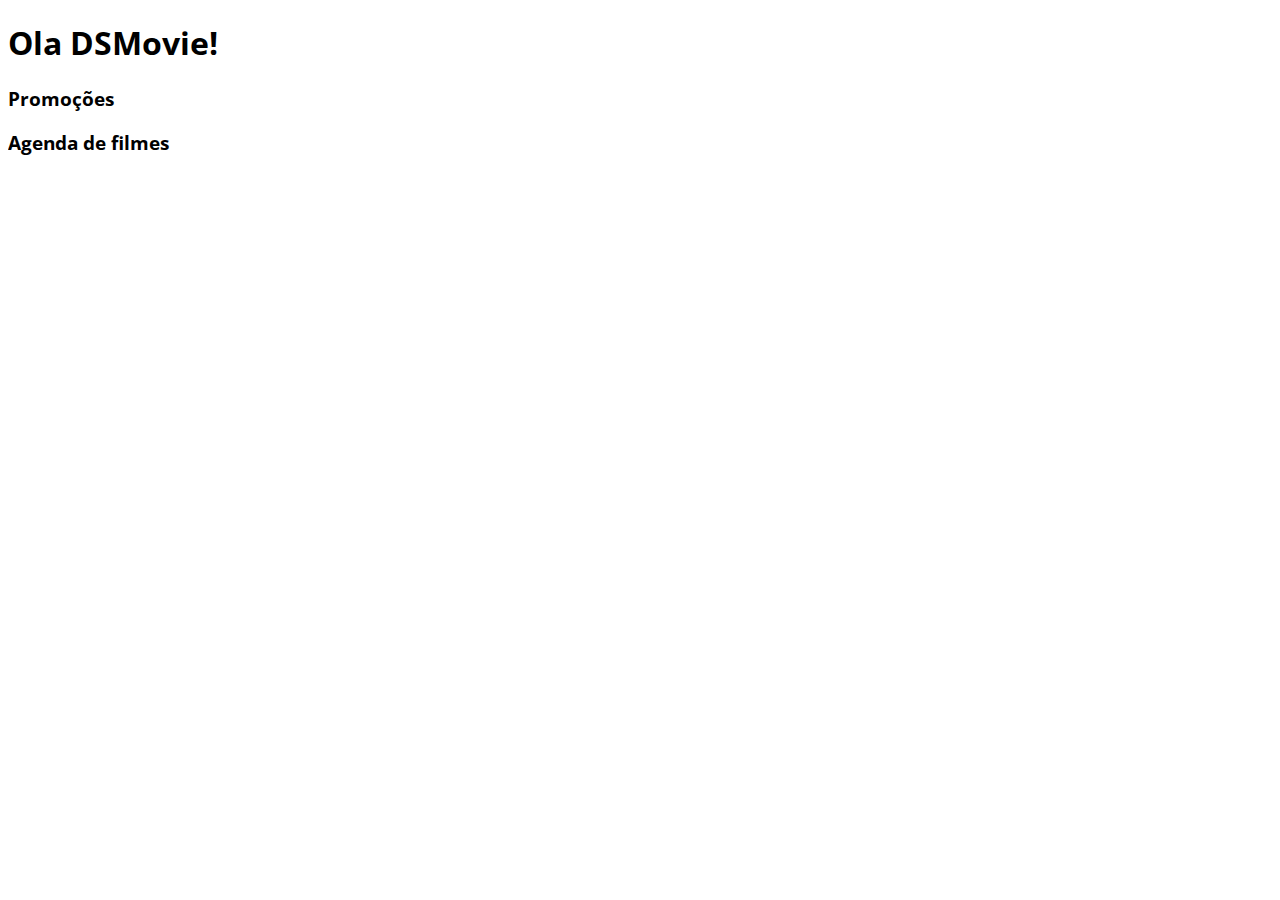
==== index.html @ b2f5ac97 "Google Fonts" ====
<!DOCTYPE html>
<html lang="pt-br">
<head>
    <meta charset="UTF-8">
    <meta http-equiv="X-UA-Compatible" content="IE=edge">
    <meta name="viewport" content="width=device-width, initial-scale=1.0">
    <title>DSMovie</title>

    <link href="https://cdn.jsdelivr.net/npm/bootstrap@5.1.3/dist/css/bootstrap.min.css" rel="stylesheet" integrity="sha384-1BmE4kWBq78iYhFldvKuhfTAU6auU8tT94WrHftjDbrCEXSU1oBoqyl2QvZ6jIW3" crossorigin="anonymous">
    <link rel="stylesheet" href="css/styles.css">
</head>
<body>
    <h1>Ola DSMovie!</h1>
    <h3>Promoções</h3>
    <h3>Agenda de filmes</h3>    
</body>
</html>
---- css/styles.css ----
@import url('https://fonts.googleapis.com/css2?family=Open+Sans:wght@300;400;700&display=swap');

*{
    font-family: 'Open Sans', sans-serif;
}
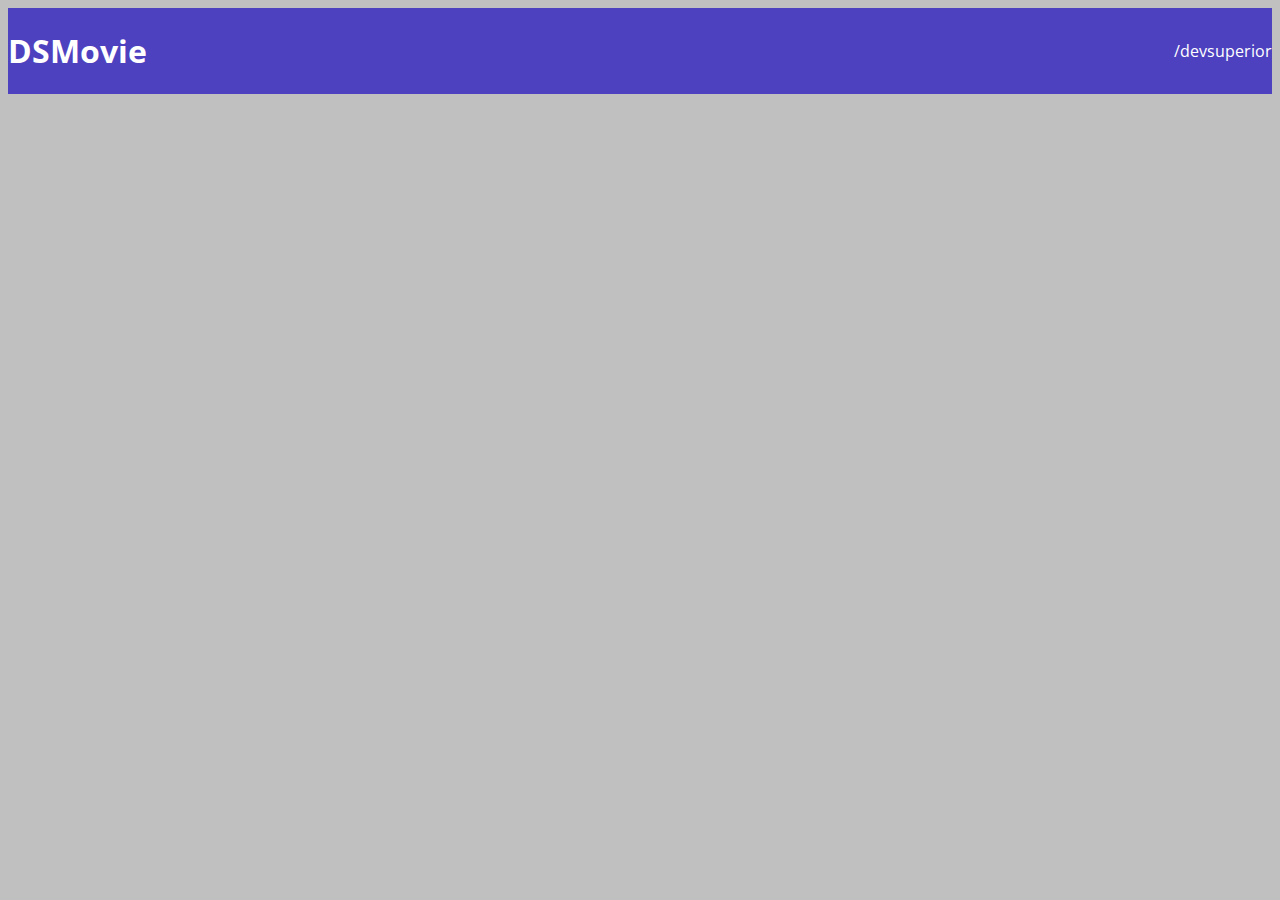
==== commit 423900ab: "Barra superior PARTE 1" ====
--- a/index.html
+++ b/index.html
@@ -10,8 +10,13 @@
     <link rel="stylesheet" href="css/styles.css">
 </head>
 <body>
-    <h1>Ola DSMovie!</h1>
-    <h3>Promoções</h3>
-    <h3>Agenda de filmes</h3>    
+  <header>
+      <nav class="container">
+          <h1>DSMovie</h1>
+          <a href="https://github.com/devsuperior"> /devsuperior</a>
+
+      </nav>
+  </header> 
+
 </body>
 </html>--- a/css/styles.css
+++ b/css/styles.css
@@ -1,5 +1,26 @@
 @import url('https://fonts.googleapis.com/css2?family=Open+Sans:wght@300;400;700&display=swap');
 
 *{
+    box-sizing: border-box;
     font-family: 'Open Sans', sans-serif;
+}
+
+html, body {
+    background-color: #8888;
+}
+
+header{
+    background-color: #4D41C0;
+    color: #FFFFFF;
+}
+
+nav{
+    display: flex;
+    align-items: center;
+    justify-content: space-between;
+}
+
+a, a:hover {
+    text-decoration: none;
+    color: unset;
 }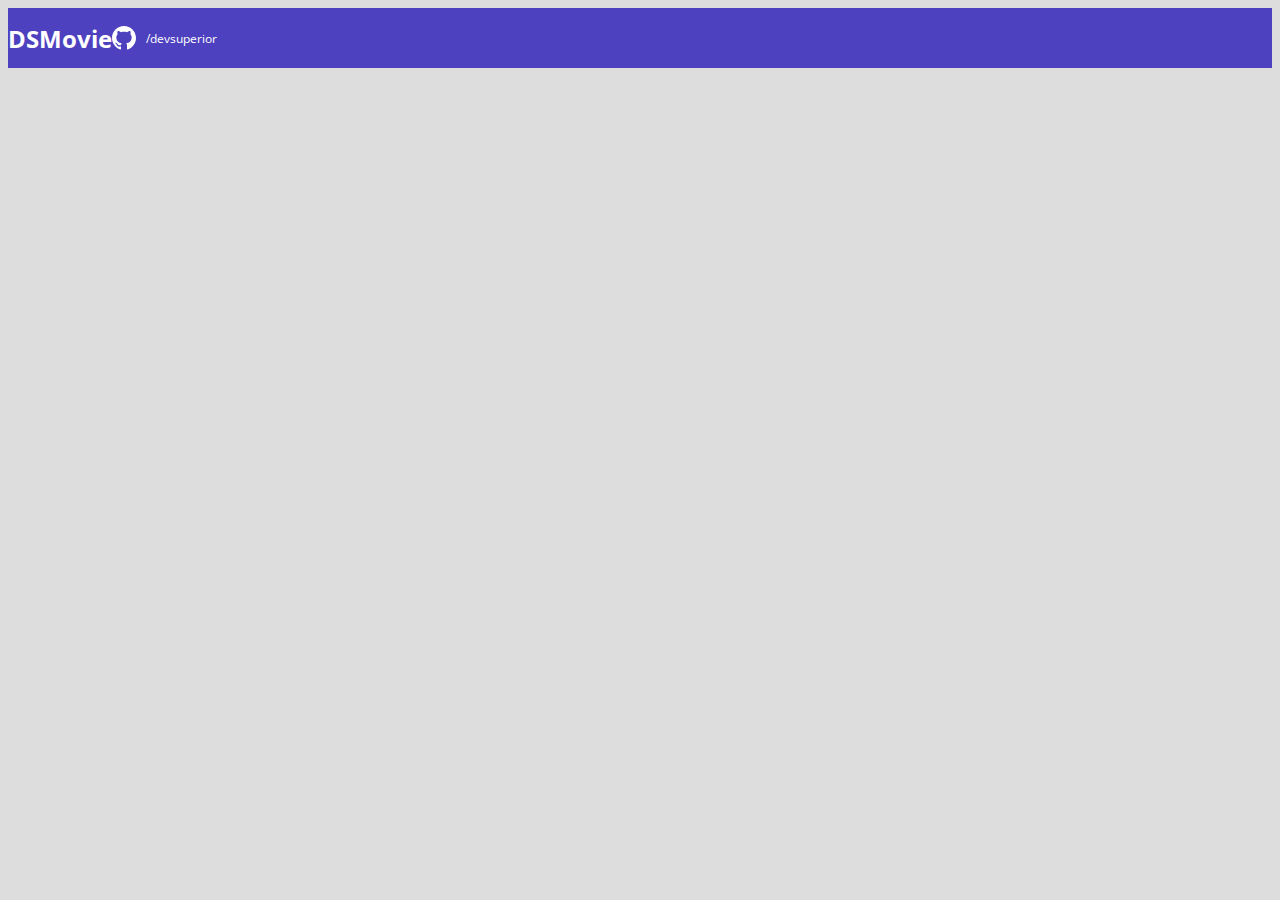
==== commit 90da1bd5: "Barra Superior PARTE 2" ====
--- a/index.html
+++ b/index.html
@@ -1,22 +1,29 @@
 <!DOCTYPE html>
 <html lang="pt-br">
+
 <head>
     <meta charset="UTF-8">
     <meta http-equiv="X-UA-Compatible" content="IE=edge">
     <meta name="viewport" content="width=device-width, initial-scale=1.0">
     <title>DSMovie</title>
 
-    <link href="https://cdn.jsdelivr.net/npm/bootstrap@5.1.3/dist/css/bootstrap.min.css" rel="stylesheet" integrity="sha384-1BmE4kWBq78iYhFldvKuhfTAU6auU8tT94WrHftjDbrCEXSU1oBoqyl2QvZ6jIW3" crossorigin="anonymous">
+    <link href="https://cdn.jsdelivr.net/npm/bootstrap@5.1.3/dist/css/bootstrap.min.css" rel="stylesheet"
+        integrity="sha384-1BmE4kWBq78iYhFldvKuhfTAU6auU8tT94WrHftjDbrCEXSU1oBoqyl2QvZ6jIW3" crossorigin="anonymous">
     <link rel="stylesheet" href="css/styles.css">
 </head>
+
 <body>
-  <header>
-      <nav class="container">
-          <h1>DSMovie</h1>
-          <a href="https://github.com/devsuperior"> /devsuperior</a>
+    <header>
+        <nav class="container">
+            <h1>DSMovie</h1>
+            <div class="dsmovie-contact-container">
+                <img src="img/github.svg" alt="Github">
+                <a href="https://github.com/devsuperior"> /devsuperior</a>
+            </div>
 
-      </nav>
-  </header> 
+        </nav>
+    </header>
 
 </body>
+
 </html>--- a/css/styles.css
+++ b/css/styles.css
@@ -1,17 +1,30 @@
 @import url('https://fonts.googleapis.com/css2?family=Open+Sans:wght@300;400;700&display=swap');
+
+:root {
+    --bg-gray:#ddd;
+    --color-primary: #4D41C0;
+    --white: #fff
+}
 
 *{
     box-sizing: border-box;
     font-family: 'Open Sans', sans-serif;
 }
 
+h1, h2, h3, h4, h5, h6{
+    margin: 0;
+}
+
 html, body {
-    background-color: #8888;
+    background-color: var(--bg-gray);
 }
 
 header{
-    background-color: #4D41C0;
-    color: #FFFFFF;
+    background-color: var(--color-primary);
+    color: var(--white);
+    height: 60px;
+    display: flex;
+    align-items: center;
 }
 
 nav{
@@ -20,7 +33,26 @@
     justify-content: space-between;
 }
 
+nav h1{
+    font-size: 24px;
+    font-weight: 700;
+}
+
+nav a{
+    font-size: 12px;
+    font-weight: 400;
+}
+
 a, a:hover {
     text-decoration: none;
     color: unset;
+}
+
+.dsmovie-contact-container {
+    display: flex;
+    align-items: center;
+}
+
+.dsmovie-contact-container img {
+    margin-right: 10px;
 }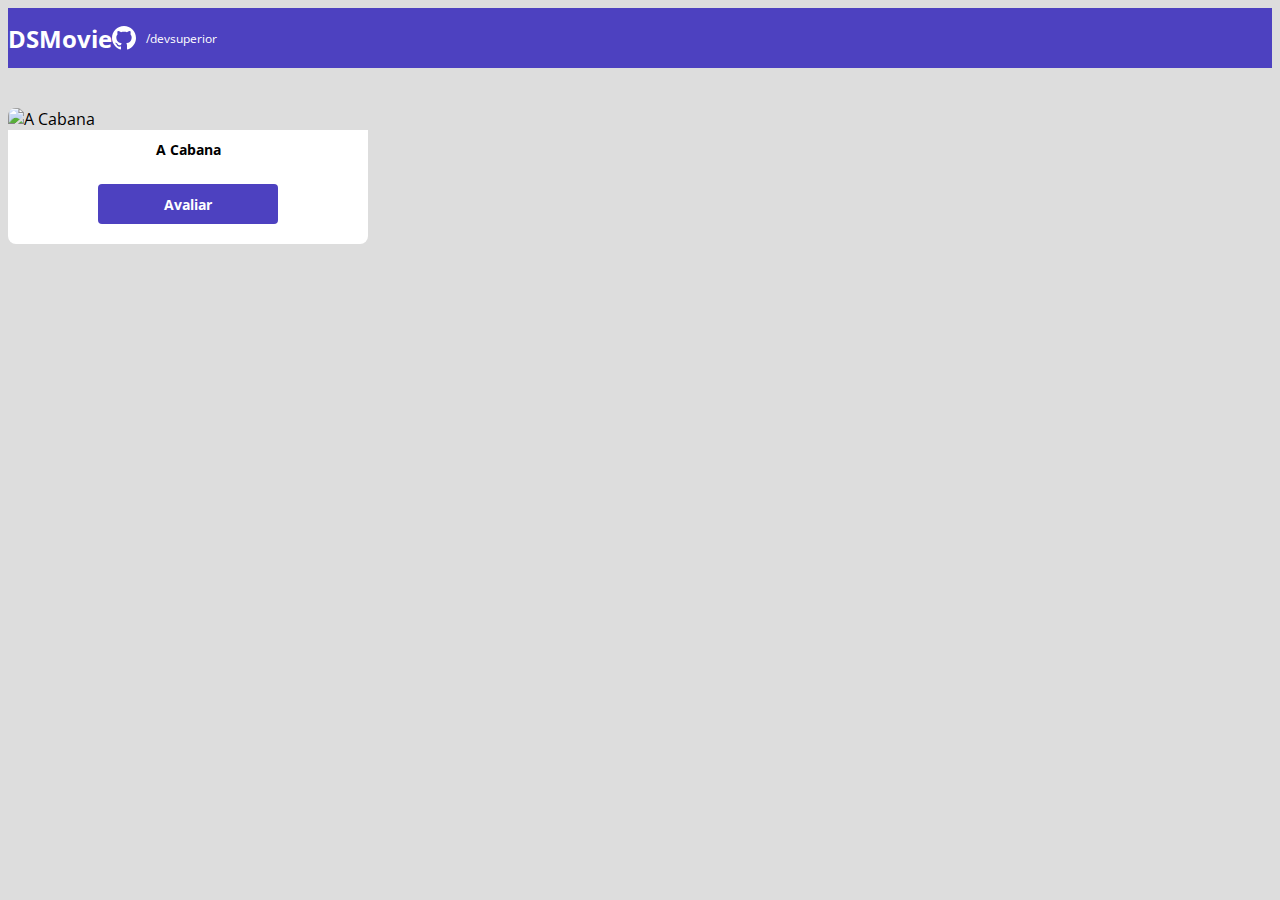
==== commit 51f017f9: "Card de filme" ====
--- a/index.html
+++ b/index.html
@@ -24,6 +24,21 @@
         </nav>
     </header>
 
+    <main>
+        <section id="dsmovie-card-list" class="container">
+
+            <div class="dsmovie-card"2>
+                <img src="https://www.themoviedb.org/t/p/w533_and_h300_bestv2/yYgmRnrLCFCglyEvuXYJp5APwo9.jpg"alt="A Cabana">
+                <div class="dsmovie-card-description">
+                    <h3>A Cabana</h3>
+                    <a class="dsmovie-btn" href="form.html">Avaliar</a> 
+                </div>
+            </div>
+
+        </section>
+
+    </main>
+
 </body>
 
 </html>--- a/css/styles.css
+++ b/css/styles.css
@@ -2,6 +2,7 @@
 
 :root {
     --bg-gray:#ddd;
+    --text-gray: #4a4a4a;
     --color-primary: #4D41C0;
     --white: #fff
 }
@@ -55,4 +56,47 @@
 
 .dsmovie-contact-container img {
     margin-right: 10px;
-}+}
+
+#dsmovie-card-list {
+    padding: 40px 0;
+}
+
+.dsmovie-card {
+    width: 360px;
+    height: 400px;
+
+}
+
+.dsmovie-card img {
+    width: 100%;
+    border-radius: 8px 8px 0 0;
+}
+
+.dsmovie-card-description {
+    background-color: var(--white);
+    padding: 10px 0 20px 0;
+    display: flex;
+    flex-direction: column;
+    align-items: center; 
+    border-radius: 0 0 8px 8px; 
+}
+
+.dsmovie-card-description h3 {
+    font-size: 14px;
+    font-weight: 700;
+    margin-bottom: 25px;
+}
+
+.dsmovie-btn, .dsmovie-btn:hover {
+    width: 180px;
+    height: 40px;
+    background-color: var(--color-primary);
+    color: var(--white);
+    font-size: 14px;
+    font-weight: 700;
+    display: flex;
+    align-items: center;
+    justify-content: center;
+    border-radius: 4px;
+    }
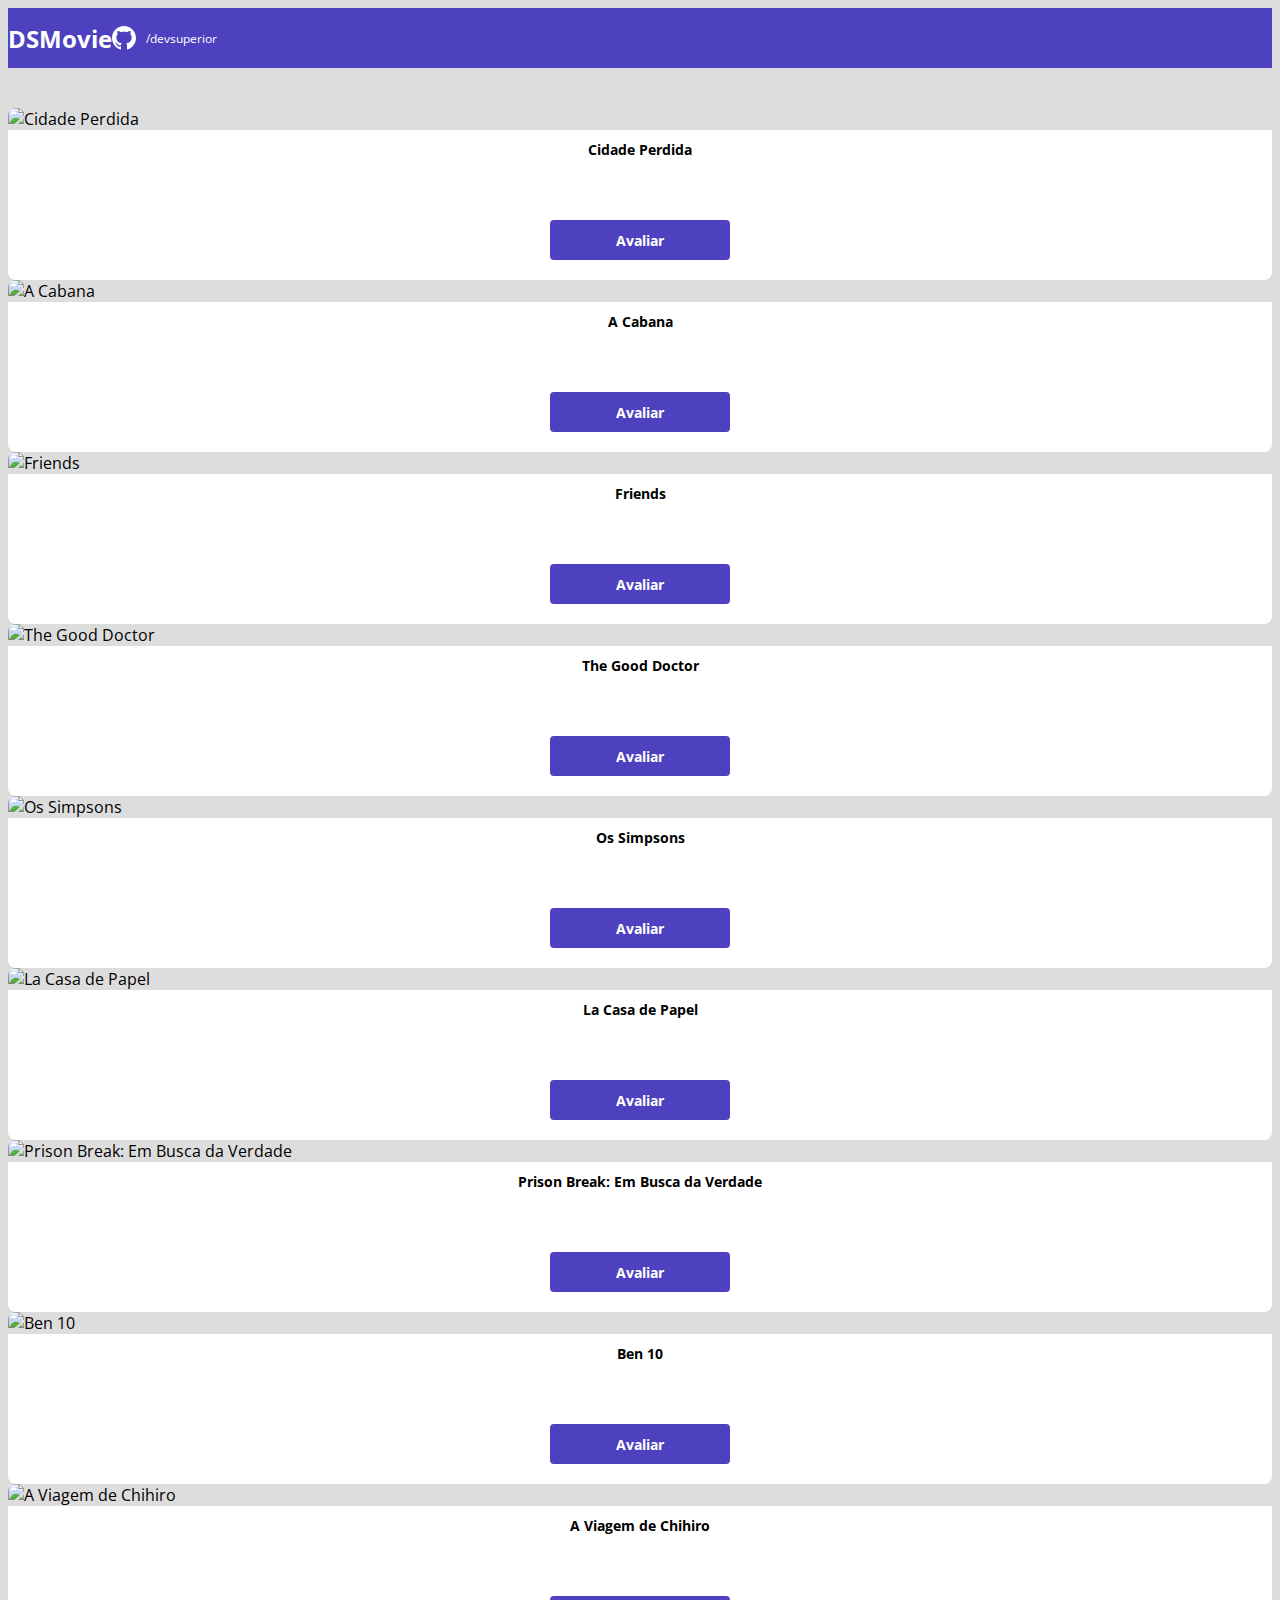
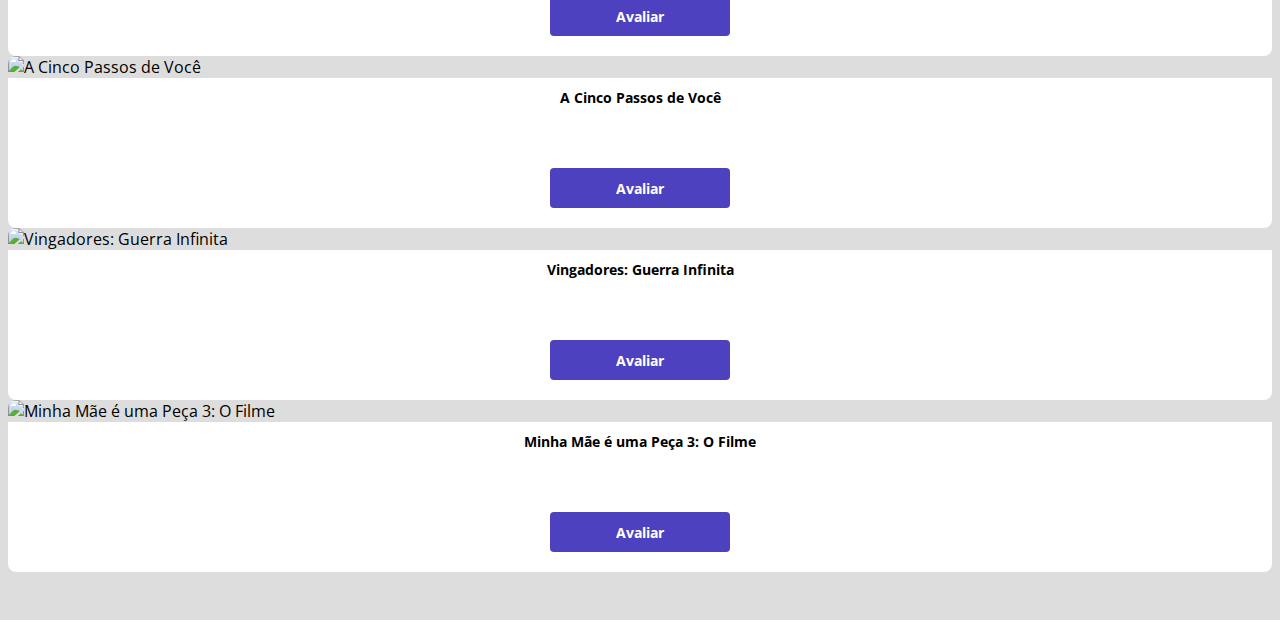
==== commit 0038bb26: "Listagem de cards" ====
--- a/index.html
+++ b/index.html
@@ -27,13 +27,131 @@
     <main>
         <section id="dsmovie-card-list" class="container">
 
-            <div class="dsmovie-card"2>
-                <img src="https://www.themoviedb.org/t/p/w533_and_h300_bestv2/yYgmRnrLCFCglyEvuXYJp5APwo9.jpg"alt="A Cabana">
-                <div class="dsmovie-card-description">
-                    <h3>A Cabana</h3>
-                    <a class="dsmovie-btn" href="form.html">Avaliar</a> 
-                </div>
+<div class="row">
+
+    <div class="col-sm-6 col-lg-4 col-xl-3 mb-3">
+        <div class="dsmovie-card"2>
+            <img src="https://www.themoviedb.org/t/p/w533_and_h300_bestv2/A3bsT0m1um6tvcmlIGxBwx9eAxn.jpg"alt="Cidade Perdida">
+            <div class="dsmovie-card-description">
+                <h3>Cidade Perdida</h3>
+                <a class="dsmovie-btn" href="form.html">Avaliar</a> 
             </div>
+        </div>  
+    </div>
+
+    <div class="col-sm-6 col-lg-4 col-xl-3 mb-3">
+        <div class="dsmovie-card"2>
+            <img src="https://www.themoviedb.org/t/p/w533_and_h300_bestv2/yYgmRnrLCFCglyEvuXYJp5APwo9.jpg"alt="A Cabana">
+            <div class="dsmovie-card-description">
+                <h3>A Cabana</h3>
+                <a class="dsmovie-btn" href="form.html">Avaliar</a> 
+            </div>
+        </div>
+    </div>
+
+    <div class="col-sm-6 col-lg-4 col-xl-3 mb-3">
+        <div class="dsmovie-card"2>
+            <img src="https://www.themoviedb.org/t/p/w533_and_h300_bestv2/l0qVZIpXtIo7km9u5Yqh0nKPOr5.jpg"alt="Friends">
+            <div class="dsmovie-card-description">
+                <h3>Friends</h3>
+                <a class="dsmovie-btn" href="form.html">Avaliar</a> 
+            </div>
+        </div>
+    </div>
+
+    <div class="col-sm-6 col-lg-4 col-xl-3 mb-3">
+        <div class="dsmovie-card"2>
+            <img src="https://www.themoviedb.org/t/p/w533_and_h300_bestv2/6Ys6koNajP5ld9EIMfOSQrRquki.jpg"alt="The Good Doctor">
+            <div class="dsmovie-card-description">
+                <h3>The Good Doctor</h3>
+                <a class="dsmovie-btn" href="form.html">Avaliar</a> 
+            </div>
+        </div>
+    </div>
+
+    <div class="col-sm-6 col-lg-4 col-xl-3 mb-3">
+        <div class="dsmovie-card"2>
+            <img src="https://www.themoviedb.org/t/p/w533_and_h300_bestv2/wzXd9ohNAKm9Z7M9D1qbpbZGRd1.jpg"alt="Os Simpsons">
+            <div class="dsmovie-card-description">
+                <h3>Os Simpsons</h3>
+                <a class="dsmovie-btn" href="form.html">Avaliar</a> 
+            </div>
+        </div>
+    </div>
+
+    <div class="col-sm-6 col-lg-4 col-xl-3 mb-3">
+        <div class="dsmovie-card"2>
+            <img src="https://www.themoviedb.org/t/p/w533_and_h300_bestv2/gFZriCkpJYsApPZEF3jhxL4yLzG.jpg"alt="La Casa de Papel">
+            <div class="dsmovie-card-description">
+                <h3>La Casa de Papel</h3>
+                <a class="dsmovie-btn" href="form.html">Avaliar</a> 
+            </div>
+        </div>
+    </div>
+
+    <div class="col-sm-6 col-lg-4 col-xl-3 mb-3">
+        <div class="dsmovie-card"2>
+            <img src="https://www.themoviedb.org/t/p/w500_and_h282_face/tgWS0mgQYpaQhurRxpK4Jpchdqp.jpg"alt="Prison Break: Em Busca da Verdade">
+            <div class="dsmovie-card-description">
+                <h3>Prison Break: Em Busca da Verdade</h3>
+                <a class="dsmovie-btn" href="form.html">Avaliar</a> 
+            </div>
+        </div>
+    </div>
+
+    <div class="col-sm-6 col-lg-4 col-xl-3 mb-3">
+        <div class="dsmovie-card"2>
+            <img src="https://www.themoviedb.org/t/p/w533_and_h300_bestv2/v5hLUEpbn3G3oLXLdF7lFikDivb.jpg"alt="Ben 10">
+            <div class="dsmovie-card-description">
+                <h3>Ben 10</h3>
+                <a class="dsmovie-btn" href="form.html">Avaliar</a> 
+            </div>
+        </div>
+    </div>
+
+    <div class="col-sm-6 col-lg-4 col-xl-3 mb-3">
+        <div class="dsmovie-card"2>
+            <img src="https://www.themoviedb.org/t/p/w500_and_h282_face/6oaL4DP75yABrd5EbC4H2zq5ghc.jpg"alt="A Viagem de Chihiro">
+            <div class="dsmovie-card-description">
+                <h3>A Viagem de Chihiro</h3>
+                <a class="dsmovie-btn" href="form.html">Avaliar</a> 
+            </div>
+        </div>
+    </div>
+
+    <div class="col-sm-6 col-lg-4 col-xl-3 mb-3">
+        <div class="dsmovie-card"2>
+            <img src="https://www.themoviedb.org/t/p/w533_and_h300_bestv2/27ZkYMWynuK2qiDP6awc3MsCaOs.jpg"alt="A Cinco Passos de Você">
+            <div class="dsmovie-card-description">
+                <h3>A Cinco Passos de Você</h3>
+                <a class="dsmovie-btn" href="form.html">Avaliar</a> 
+            </div>
+        </div>
+    </div>
+
+    <div class="col-sm-6 col-lg-4 col-xl-3 mb-3">
+        <div class="dsmovie-card"2>
+            <img src="https://www.themoviedb.org/t/p/w533_and_h300_bestv2/lmZFxXgJE3vgrciwuDib0N8CfQo.jpg"alt="Vingadores: Guerra Infinita">
+            <div class="dsmovie-card-description">
+                <h3>Vingadores: Guerra Infinita</h3>
+                <a class="dsmovie-btn" href="form.html">Avaliar</a> 
+            </div>
+        </div>
+    </div>
+
+    <div class="col-sm-6 col-lg-4 col-xl-3 mb-3">
+        <div class="dsmovie-card"2>
+            <img src="https://www.themoviedb.org/t/p/w533_and_h300_bestv2/19vTfircuojU00I6xtRdy3DrF1e.jpg"alt="Minha Mãe é uma Peça 3: O Filme">
+            <div class="dsmovie-card-description">
+                <h3>Minha Mãe é uma Peça 3: O Filme</h3>
+                <a class="dsmovie-btn" href="form.html">Avaliar</a> 
+            </div>
+        </div>
+    </div>
+
+</div>
+
+
 
         </section>
 
--- a/css/styles.css
+++ b/css/styles.css
@@ -63,9 +63,7 @@
 }
 
 .dsmovie-card {
-    width: 360px;
-    height: 400px;
-
+    width: 100%;  
 }
 
 .dsmovie-card img {
@@ -75,17 +73,20 @@
 
 .dsmovie-card-description {
     background-color: var(--white);
-    padding: 10px 0 20px 0;
+    padding: 10px 20px 20px 20px;
     display: flex;
     flex-direction: column;
-    align-items: center; 
+    align-items: center;
+    justify-content: space-between; 
     border-radius: 0 0 8px 8px; 
+    min-height: 150px;
 }
 
 .dsmovie-card-description h3 {
     font-size: 14px;
     font-weight: 700;
     margin-bottom: 25px;
+    text-align: center;
 }
 
 .dsmovie-btn, .dsmovie-btn:hover {
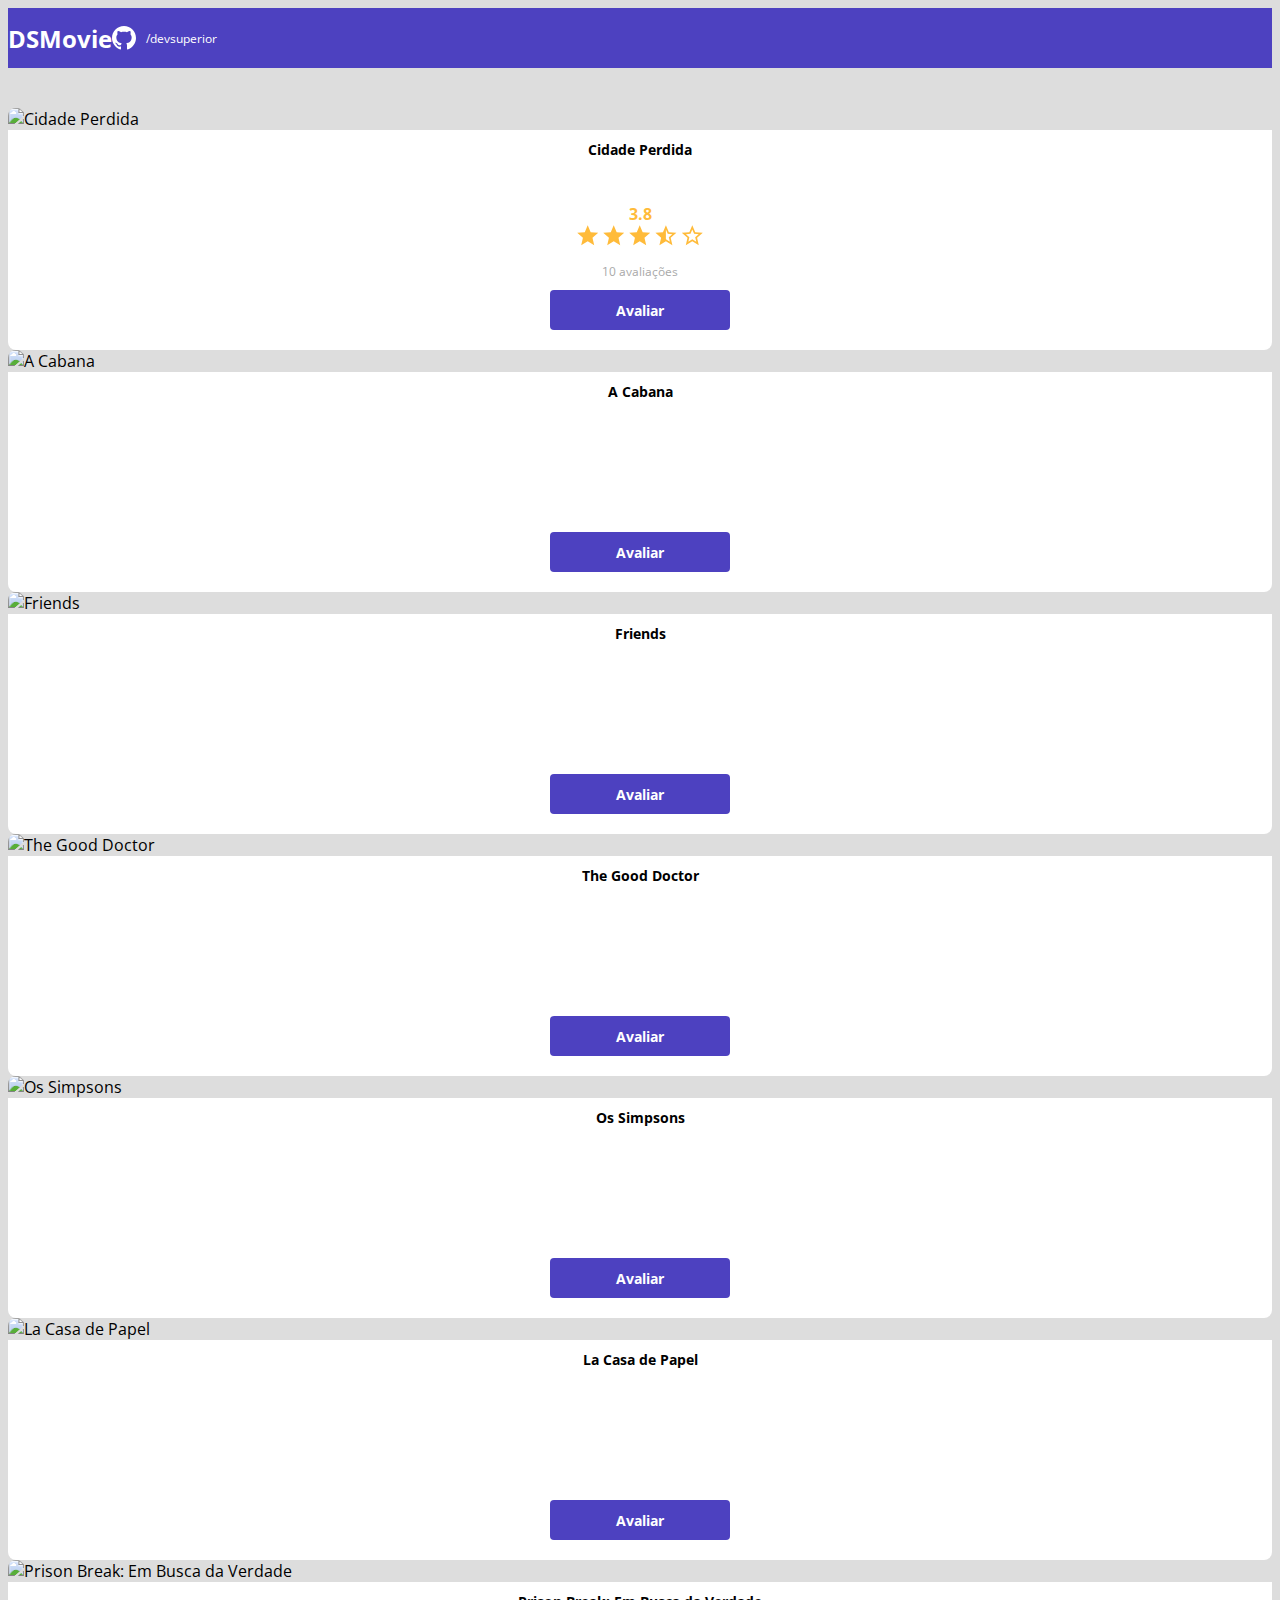
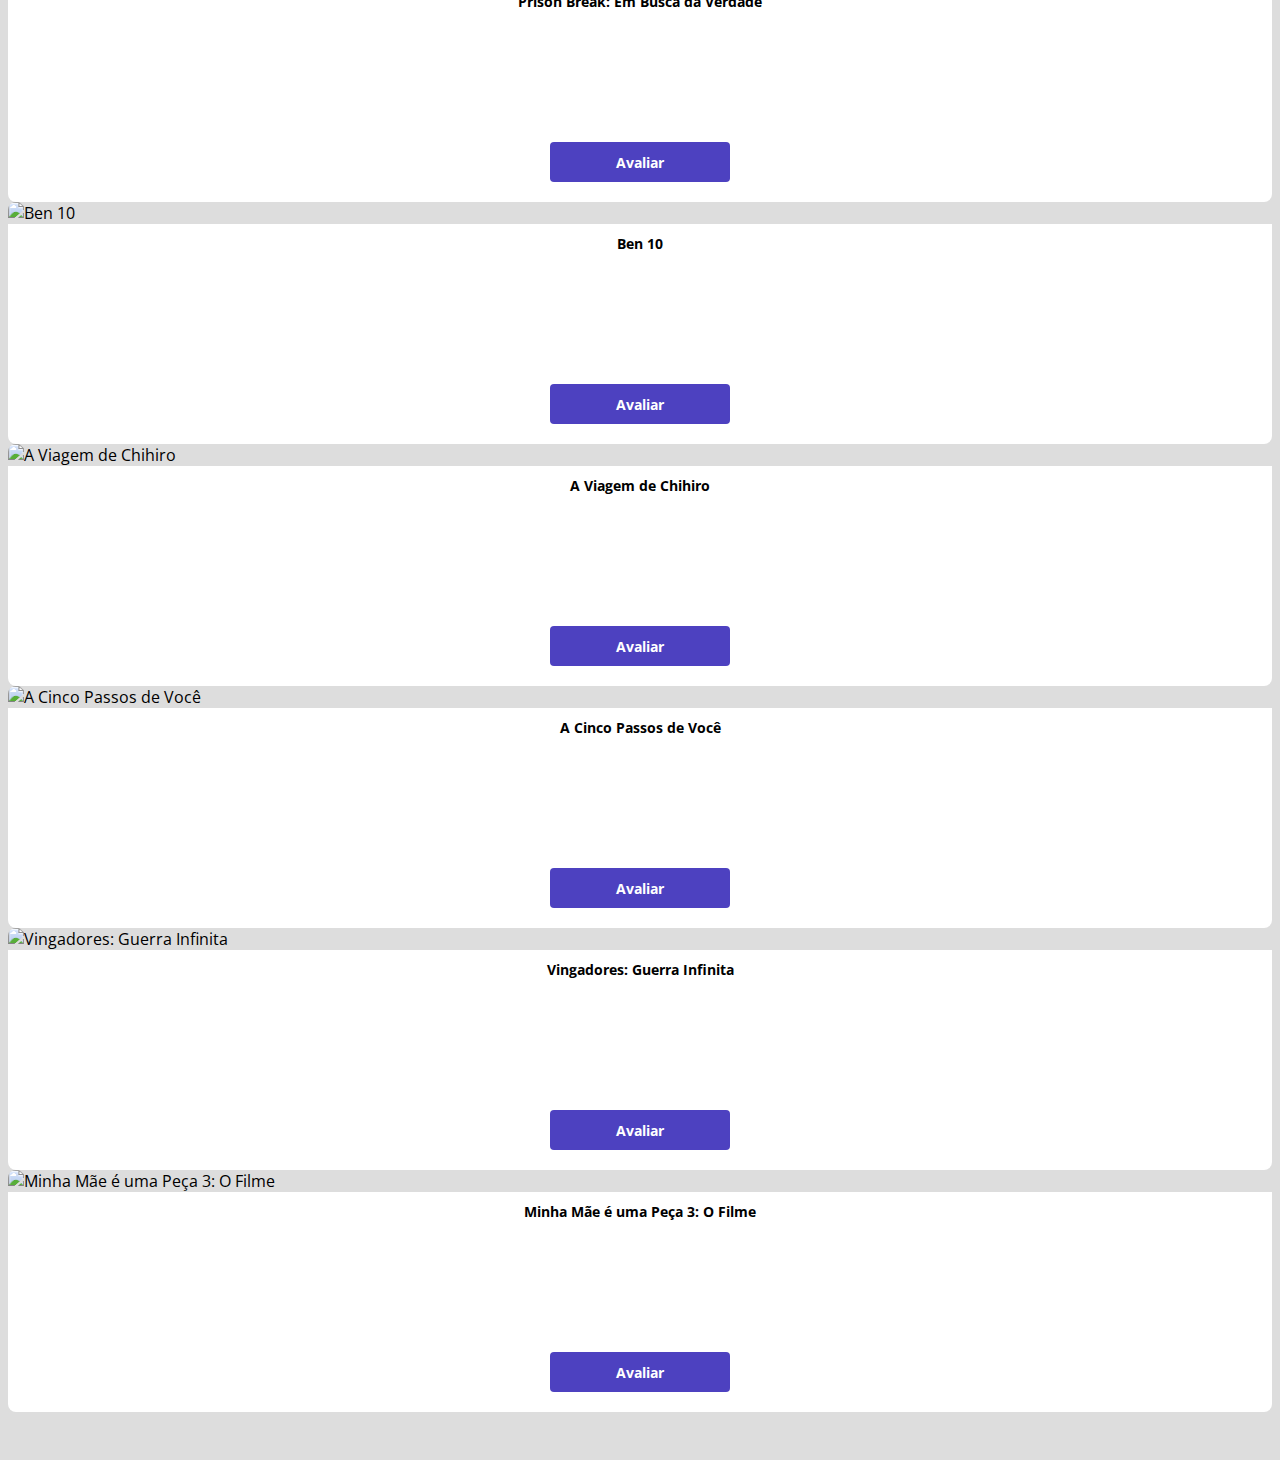
==== commit 12f9493c: "Avaliação com estrelas" ====
--- a/index.html
+++ b/index.html
@@ -27,129 +27,152 @@
     <main>
         <section id="dsmovie-card-list" class="container">
 
-<div class="row">
+            <div class="row">
 
-    <div class="col-sm-6 col-lg-4 col-xl-3 mb-3">
-        <div class="dsmovie-card"2>
-            <img src="https://www.themoviedb.org/t/p/w533_and_h300_bestv2/A3bsT0m1um6tvcmlIGxBwx9eAxn.jpg"alt="Cidade Perdida">
-            <div class="dsmovie-card-description">
-                <h3>Cidade Perdida</h3>
-                <a class="dsmovie-btn" href="form.html">Avaliar</a> 
+                <div class="col-sm-6 col-lg-4 col-xl-3 mb-3">
+                    <div class="dsmovie-card" 2>
+                        <img src="https://www.themoviedb.org/t/p/w533_and_h300_bestv2/A3bsT0m1um6tvcmlIGxBwx9eAxn.jpg"
+                            alt="Cidade Perdida">
+                        <div class="dsmovie-card-description">
+                            <h3>Cidade Perdida</h3>
+                            <div class="dsmovie-card-description-botton">
+                                <h4>3.8</h4>
+                                <div>
+                                    <img src="img/star-full.svg" alt="Star">
+                                    <img src="img/star-full.svg" alt="Star">
+                                    <img src="img/star-full.svg" alt="Star">
+                                    <img src="img/star-half.svg" alt="Star">
+                                    <img src="img/star-empty.svg" alt="Star">
+                                </div>
+                                <p>10 avaliações</p>
+                                <a class="dsmovie-btn" href="form.html">Avaliar</a>
+                            </div>
+                        </div>
+                    </div>
+                </div>
+
+                <div class="col-sm-6 col-lg-4 col-xl-3 mb-3">
+                    <div class="dsmovie-card" 2>
+                        <img src="https://www.themoviedb.org/t/p/w533_and_h300_bestv2/yYgmRnrLCFCglyEvuXYJp5APwo9.jpg"
+                            alt="A Cabana">
+                        <div class="dsmovie-card-description">
+                            <h3>A Cabana</h3>
+                            <a class="dsmovie-btn" href="form.html">Avaliar</a>
+                        </div>
+                    </div>
+                </div>
+
+                <div class="col-sm-6 col-lg-4 col-xl-3 mb-3">
+                    <div class="dsmovie-card" 2>
+                        <img src="https://www.themoviedb.org/t/p/w533_and_h300_bestv2/l0qVZIpXtIo7km9u5Yqh0nKPOr5.jpg"
+                            alt="Friends">
+                        <div class="dsmovie-card-description">
+                            <h3>Friends</h3>
+                            <a class="dsmovie-btn" href="form.html">Avaliar</a>
+                        </div>
+                    </div>
+                </div>
+
+                <div class="col-sm-6 col-lg-4 col-xl-3 mb-3">
+                    <div class="dsmovie-card" 2>
+                        <img src="https://www.themoviedb.org/t/p/w533_and_h300_bestv2/6Ys6koNajP5ld9EIMfOSQrRquki.jpg"
+                            alt="The Good Doctor">
+                        <div class="dsmovie-card-description">
+                            <h3>The Good Doctor</h3>
+                            <a class="dsmovie-btn" href="form.html">Avaliar</a>
+                        </div>
+                    </div>
+                </div>
+
+                <div class="col-sm-6 col-lg-4 col-xl-3 mb-3">
+                    <div class="dsmovie-card" 2>
+                        <img src="https://www.themoviedb.org/t/p/w533_and_h300_bestv2/wzXd9ohNAKm9Z7M9D1qbpbZGRd1.jpg"
+                            alt="Os Simpsons">
+                        <div class="dsmovie-card-description">
+                            <h3>Os Simpsons</h3>
+                            <a class="dsmovie-btn" href="form.html">Avaliar</a>
+                        </div>
+                    </div>
+                </div>
+
+                <div class="col-sm-6 col-lg-4 col-xl-3 mb-3">
+                    <div class="dsmovie-card" 2>
+                        <img src="https://www.themoviedb.org/t/p/w533_and_h300_bestv2/gFZriCkpJYsApPZEF3jhxL4yLzG.jpg"
+                            alt="La Casa de Papel">
+                        <div class="dsmovie-card-description">
+                            <h3>La Casa de Papel</h3>
+                            <a class="dsmovie-btn" href="form.html">Avaliar</a>
+                        </div>
+                    </div>
+                </div>
+
+                <div class="col-sm-6 col-lg-4 col-xl-3 mb-3">
+                    <div class="dsmovie-card" 2>
+                        <img src="https://www.themoviedb.org/t/p/w500_and_h282_face/tgWS0mgQYpaQhurRxpK4Jpchdqp.jpg"
+                            alt="Prison Break: Em Busca da Verdade">
+                        <div class="dsmovie-card-description">
+                            <h3>Prison Break: Em Busca da Verdade</h3>
+                            <a class="dsmovie-btn" href="form.html">Avaliar</a>
+                        </div>
+                    </div>
+                </div>
+
+                <div class="col-sm-6 col-lg-4 col-xl-3 mb-3">
+                    <div class="dsmovie-card" 2>
+                        <img src="https://www.themoviedb.org/t/p/w533_and_h300_bestv2/v5hLUEpbn3G3oLXLdF7lFikDivb.jpg"
+                            alt="Ben 10">
+                        <div class="dsmovie-card-description">
+                            <h3>Ben 10</h3>
+                            <a class="dsmovie-btn" href="form.html">Avaliar</a>
+                        </div>
+                    </div>
+                </div>
+
+                <div class="col-sm-6 col-lg-4 col-xl-3 mb-3">
+                    <div class="dsmovie-card" 2>
+                        <img src="https://www.themoviedb.org/t/p/w500_and_h282_face/6oaL4DP75yABrd5EbC4H2zq5ghc.jpg"
+                            alt="A Viagem de Chihiro">
+                        <div class="dsmovie-card-description">
+                            <h3>A Viagem de Chihiro</h3>
+                            <a class="dsmovie-btn" href="form.html">Avaliar</a>
+                        </div>
+                    </div>
+                </div>
+
+                <div class="col-sm-6 col-lg-4 col-xl-3 mb-3">
+                    <div class="dsmovie-card" 2>
+                        <img src="https://www.themoviedb.org/t/p/w533_and_h300_bestv2/27ZkYMWynuK2qiDP6awc3MsCaOs.jpg"
+                            alt="A Cinco Passos de Você">
+                        <div class="dsmovie-card-description">
+                            <h3>A Cinco Passos de Você</h3>
+                            <a class="dsmovie-btn" href="form.html">Avaliar</a>
+                        </div>
+                    </div>
+                </div>
+
+                <div class="col-sm-6 col-lg-4 col-xl-3 mb-3">
+                    <div class="dsmovie-card" 2>
+                        <img src="https://www.themoviedb.org/t/p/w533_and_h300_bestv2/lmZFxXgJE3vgrciwuDib0N8CfQo.jpg"
+                            alt="Vingadores: Guerra Infinita">
+                        <div class="dsmovie-card-description">
+                            <h3>Vingadores: Guerra Infinita</h3>
+                            <a class="dsmovie-btn" href="form.html">Avaliar</a>
+                        </div>
+                    </div>
+                </div>
+
+                <div class="col-sm-6 col-lg-4 col-xl-3 mb-3">
+                    <div class="dsmovie-card" 2>
+                        <img src="https://www.themoviedb.org/t/p/w533_and_h300_bestv2/19vTfircuojU00I6xtRdy3DrF1e.jpg"
+                            alt="Minha Mãe é uma Peça 3: O Filme">
+                        <div class="dsmovie-card-description">
+                            <h3>Minha Mãe é uma Peça 3: O Filme</h3>
+                            <a class="dsmovie-btn" href="form.html">Avaliar</a>
+                        </div>
+                    </div>
+                </div>
+
             </div>
-        </div>  
-    </div>
-
-    <div class="col-sm-6 col-lg-4 col-xl-3 mb-3">
-        <div class="dsmovie-card"2>
-            <img src="https://www.themoviedb.org/t/p/w533_and_h300_bestv2/yYgmRnrLCFCglyEvuXYJp5APwo9.jpg"alt="A Cabana">
-            <div class="dsmovie-card-description">
-                <h3>A Cabana</h3>
-                <a class="dsmovie-btn" href="form.html">Avaliar</a> 
-            </div>
-        </div>
-    </div>
-
-    <div class="col-sm-6 col-lg-4 col-xl-3 mb-3">
-        <div class="dsmovie-card"2>
-            <img src="https://www.themoviedb.org/t/p/w533_and_h300_bestv2/l0qVZIpXtIo7km9u5Yqh0nKPOr5.jpg"alt="Friends">
-            <div class="dsmovie-card-description">
-                <h3>Friends</h3>
-                <a class="dsmovie-btn" href="form.html">Avaliar</a> 
-            </div>
-        </div>
-    </div>
-
-    <div class="col-sm-6 col-lg-4 col-xl-3 mb-3">
-        <div class="dsmovie-card"2>
-            <img src="https://www.themoviedb.org/t/p/w533_and_h300_bestv2/6Ys6koNajP5ld9EIMfOSQrRquki.jpg"alt="The Good Doctor">
-            <div class="dsmovie-card-description">
-                <h3>The Good Doctor</h3>
-                <a class="dsmovie-btn" href="form.html">Avaliar</a> 
-            </div>
-        </div>
-    </div>
-
-    <div class="col-sm-6 col-lg-4 col-xl-3 mb-3">
-        <div class="dsmovie-card"2>
-            <img src="https://www.themoviedb.org/t/p/w533_and_h300_bestv2/wzXd9ohNAKm9Z7M9D1qbpbZGRd1.jpg"alt="Os Simpsons">
-            <div class="dsmovie-card-description">
-                <h3>Os Simpsons</h3>
-                <a class="dsmovie-btn" href="form.html">Avaliar</a> 
-            </div>
-        </div>
-    </div>
-
-    <div class="col-sm-6 col-lg-4 col-xl-3 mb-3">
-        <div class="dsmovie-card"2>
-            <img src="https://www.themoviedb.org/t/p/w533_and_h300_bestv2/gFZriCkpJYsApPZEF3jhxL4yLzG.jpg"alt="La Casa de Papel">
-            <div class="dsmovie-card-description">
-                <h3>La Casa de Papel</h3>
-                <a class="dsmovie-btn" href="form.html">Avaliar</a> 
-            </div>
-        </div>
-    </div>
-
-    <div class="col-sm-6 col-lg-4 col-xl-3 mb-3">
-        <div class="dsmovie-card"2>
-            <img src="https://www.themoviedb.org/t/p/w500_and_h282_face/tgWS0mgQYpaQhurRxpK4Jpchdqp.jpg"alt="Prison Break: Em Busca da Verdade">
-            <div class="dsmovie-card-description">
-                <h3>Prison Break: Em Busca da Verdade</h3>
-                <a class="dsmovie-btn" href="form.html">Avaliar</a> 
-            </div>
-        </div>
-    </div>
-
-    <div class="col-sm-6 col-lg-4 col-xl-3 mb-3">
-        <div class="dsmovie-card"2>
-            <img src="https://www.themoviedb.org/t/p/w533_and_h300_bestv2/v5hLUEpbn3G3oLXLdF7lFikDivb.jpg"alt="Ben 10">
-            <div class="dsmovie-card-description">
-                <h3>Ben 10</h3>
-                <a class="dsmovie-btn" href="form.html">Avaliar</a> 
-            </div>
-        </div>
-    </div>
-
-    <div class="col-sm-6 col-lg-4 col-xl-3 mb-3">
-        <div class="dsmovie-card"2>
-            <img src="https://www.themoviedb.org/t/p/w500_and_h282_face/6oaL4DP75yABrd5EbC4H2zq5ghc.jpg"alt="A Viagem de Chihiro">
-            <div class="dsmovie-card-description">
-                <h3>A Viagem de Chihiro</h3>
-                <a class="dsmovie-btn" href="form.html">Avaliar</a> 
-            </div>
-        </div>
-    </div>
-
-    <div class="col-sm-6 col-lg-4 col-xl-3 mb-3">
-        <div class="dsmovie-card"2>
-            <img src="https://www.themoviedb.org/t/p/w533_and_h300_bestv2/27ZkYMWynuK2qiDP6awc3MsCaOs.jpg"alt="A Cinco Passos de Você">
-            <div class="dsmovie-card-description">
-                <h3>A Cinco Passos de Você</h3>
-                <a class="dsmovie-btn" href="form.html">Avaliar</a> 
-            </div>
-        </div>
-    </div>
-
-    <div class="col-sm-6 col-lg-4 col-xl-3 mb-3">
-        <div class="dsmovie-card"2>
-            <img src="https://www.themoviedb.org/t/p/w533_and_h300_bestv2/lmZFxXgJE3vgrciwuDib0N8CfQo.jpg"alt="Vingadores: Guerra Infinita">
-            <div class="dsmovie-card-description">
-                <h3>Vingadores: Guerra Infinita</h3>
-                <a class="dsmovie-btn" href="form.html">Avaliar</a> 
-            </div>
-        </div>
-    </div>
-
-    <div class="col-sm-6 col-lg-4 col-xl-3 mb-3">
-        <div class="dsmovie-card"2>
-            <img src="https://www.themoviedb.org/t/p/w533_and_h300_bestv2/19vTfircuojU00I6xtRdy3DrF1e.jpg"alt="Minha Mãe é uma Peça 3: O Filme">
-            <div class="dsmovie-card-description">
-                <h3>Minha Mãe é uma Peça 3: O Filme</h3>
-                <a class="dsmovie-btn" href="form.html">Avaliar</a> 
-            </div>
-        </div>
-    </div>
-
-</div>
 
 
 
--- a/css/styles.css
+++ b/css/styles.css
@@ -4,7 +4,9 @@
     --bg-gray:#ddd;
     --text-gray: #4a4a4a;
     --color-primary: #4D41C0;
-    --white: #fff
+    --white: #fff;
+    --text-light-gray: #aaa;
+    --star-yellow: #FFBB3A;
 }
 
 *{
@@ -79,7 +81,7 @@
     align-items: center;
     justify-content: space-between; 
     border-radius: 0 0 8px 8px; 
-    min-height: 150px;
+    height: 220px;
 }
 
 .dsmovie-card-description h3 {
@@ -87,6 +89,29 @@
     font-weight: 700;
     margin-bottom: 25px;
     text-align: center;
+}
+
+.dsmovie-card-description-botton{
+    display: flex;
+    flex-direction: column;
+    align-items: center;
+}
+
+.dsmovie-card-description-botton h4 {
+    font-size: 16px;
+    font-weight: 700;
+    color: var(--star-yellow);
+}
+
+.dsmovie-card-description-botton img {
+    width: 22px;
+}
+
+.dsmovie-card-description-botton p {
+    font-size: 12px;
+    font-weight: 400;
+    color: var(--text-light-gray);
+    margin-bottom: 10px;
 }
 
 .dsmovie-btn, .dsmovie-btn:hover {
@@ -100,4 +125,46 @@
     align-items: center;
     justify-content: center;
     border-radius: 4px;
+    border: 0;
     }
+
+  .dsmovie-form-container {
+      padding: 40px 0;
+      max-width: 480px;
+  }  
+
+.dsmovie-form-description {
+    background-color: var(--white);
+    padding: 20px;
+    display: flex;
+    flex-direction: column;
+    align-items: center;
+    border-radius: 0 0 8px 8px;
+}
+
+  .dsmovie-form {
+      width: 100%;
+  }
+
+  .dsmovie-form-description h3 {
+      font-size: 13px;
+      font-weight: 700;
+      margin-bottom: 20px;
+  }
+
+.dsmovie-form-group {
+    margin-bottom: 20px;
+}
+
+.dsmovie-form-group label {
+    font-size: 12px;
+    color: var(--text-light-gray);
+}
+
+  .dsmovie-form-btn-container {
+      height: 100px;
+      display: flex;
+      flex-direction: column;
+      align-items: center;
+      justify-content: space-between;
+  }
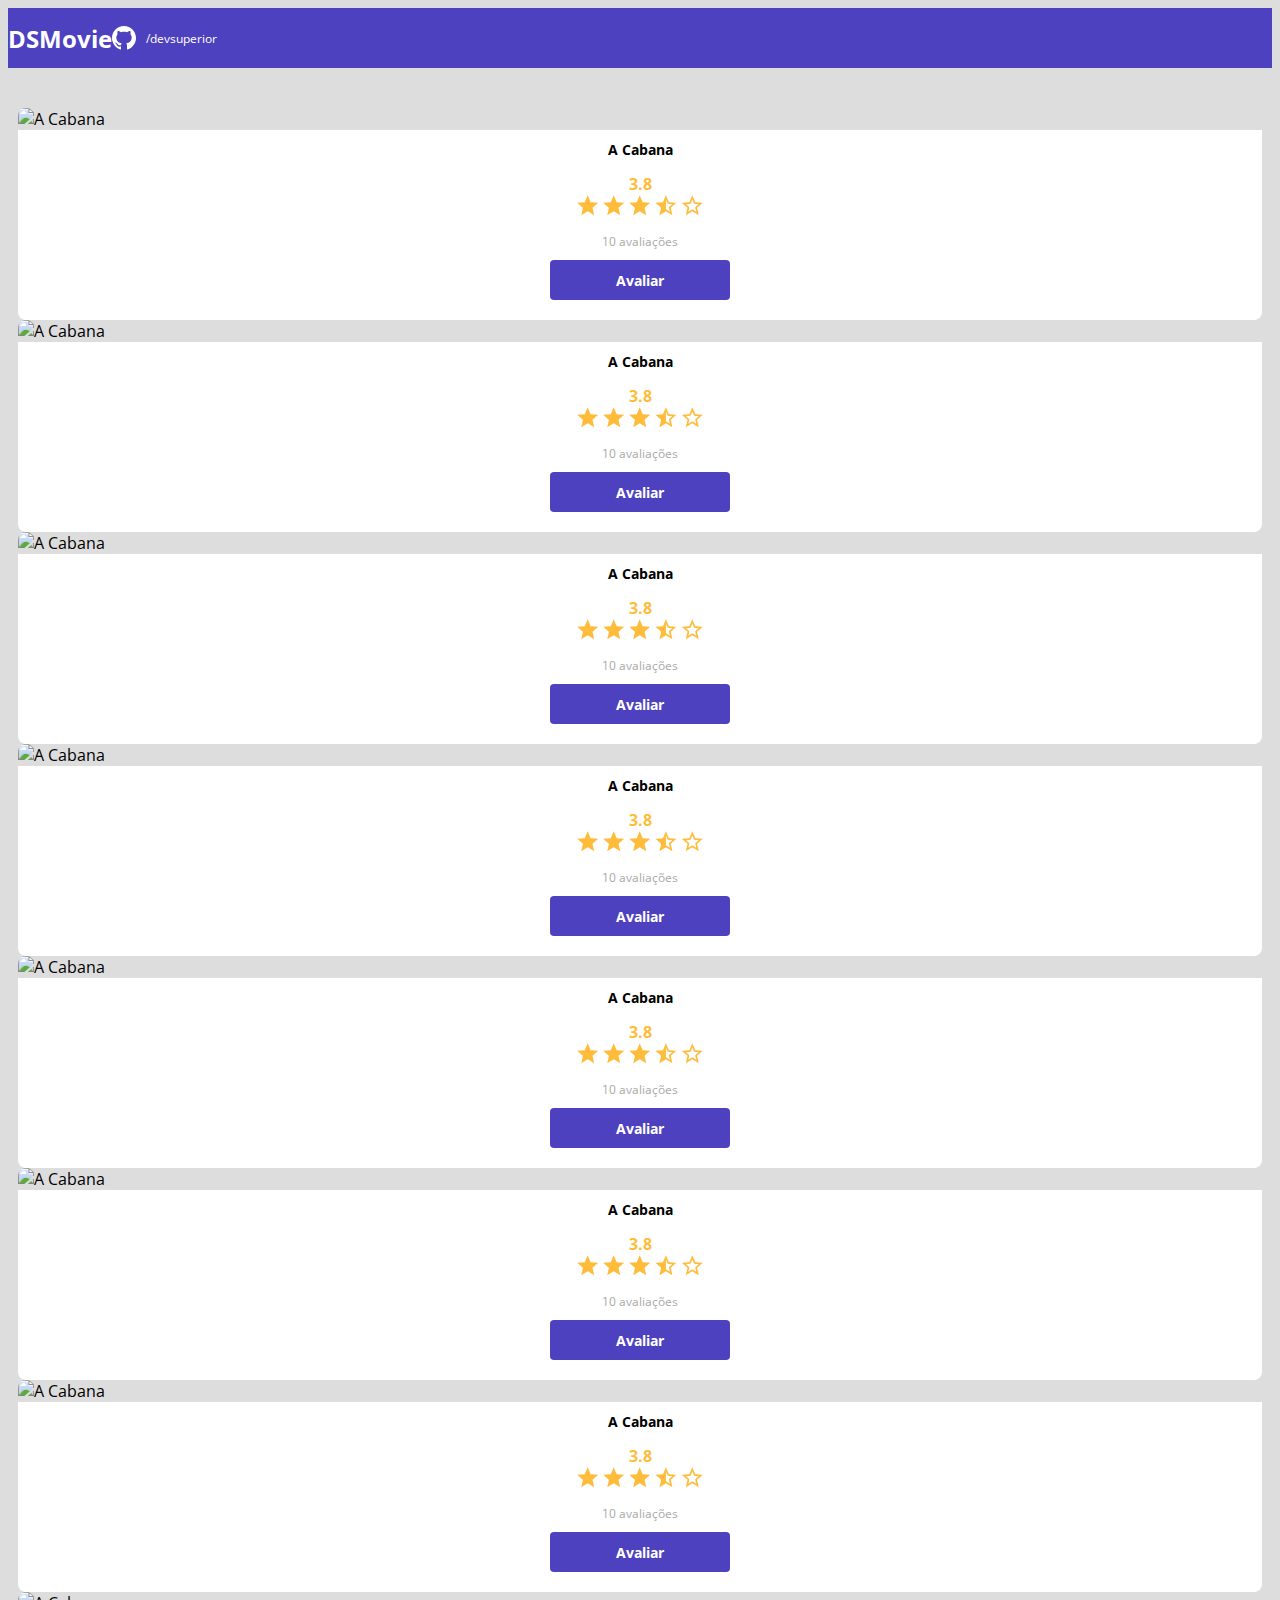
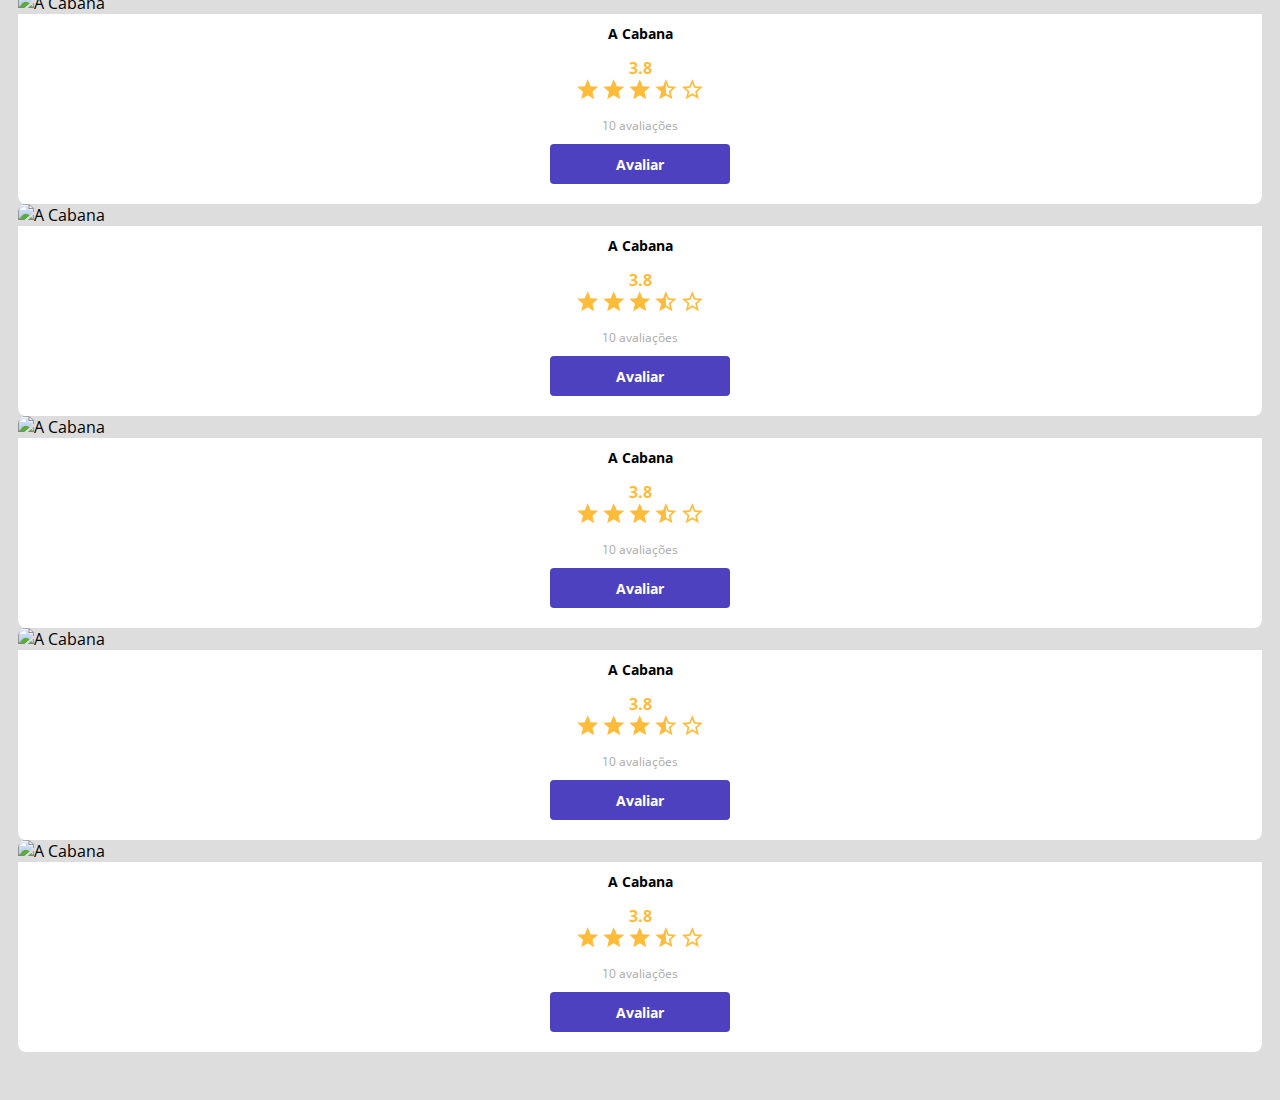
==== commit da0c6abc: "Polimento da listagem" ====
--- a/index.html
+++ b/index.html
@@ -31,146 +31,268 @@
 
                 <div class="col-sm-6 col-lg-4 col-xl-3 mb-3">
                     <div class="dsmovie-card" 2>
-                        <img src="https://www.themoviedb.org/t/p/w533_and_h300_bestv2/A3bsT0m1um6tvcmlIGxBwx9eAxn.jpg"
-                            alt="Cidade Perdida">
-                        <div class="dsmovie-card-description">
-                            <h3>Cidade Perdida</h3>
-                            <div class="dsmovie-card-description-botton">
-                                <h4>3.8</h4>
-                                <div>
-                                    <img src="img/star-full.svg" alt="Star">
-                                    <img src="img/star-full.svg" alt="Star">
-                                    <img src="img/star-full.svg" alt="Star">
-                                    <img src="img/star-half.svg" alt="Star">
-                                    <img src="img/star-empty.svg" alt="Star">
-                                </div>
-                                <p>10 avaliações</p>
-                                <a class="dsmovie-btn" href="form.html">Avaliar</a>
-                            </div>
-                        </div>
-                    </div>
-                </div>
-
-                <div class="col-sm-6 col-lg-4 col-xl-3 mb-3">
-                    <div class="dsmovie-card" 2>
-                        <img src="https://www.themoviedb.org/t/p/w533_and_h300_bestv2/yYgmRnrLCFCglyEvuXYJp5APwo9.jpg"
-                            alt="A Cabana">
-                        <div class="dsmovie-card-description">
-                            <h3>A Cabana</h3>
-                            <a class="dsmovie-btn" href="form.html">Avaliar</a>
-                        </div>
-                    </div>
-                </div>
-
-                <div class="col-sm-6 col-lg-4 col-xl-3 mb-3">
-                    <div class="dsmovie-card" 2>
-                        <img src="https://www.themoviedb.org/t/p/w533_and_h300_bestv2/l0qVZIpXtIo7km9u5Yqh0nKPOr5.jpg"
-                            alt="Friends">
-                        <div class="dsmovie-card-description">
-                            <h3>Friends</h3>
-                            <a class="dsmovie-btn" href="form.html">Avaliar</a>
-                        </div>
-                    </div>
-                </div>
-
-                <div class="col-sm-6 col-lg-4 col-xl-3 mb-3">
-                    <div class="dsmovie-card" 2>
-                        <img src="https://www.themoviedb.org/t/p/w533_and_h300_bestv2/6Ys6koNajP5ld9EIMfOSQrRquki.jpg"
-                            alt="The Good Doctor">
-                        <div class="dsmovie-card-description">
-                            <h3>The Good Doctor</h3>
-                            <a class="dsmovie-btn" href="form.html">Avaliar</a>
-                        </div>
-                    </div>
-                </div>
-
-                <div class="col-sm-6 col-lg-4 col-xl-3 mb-3">
-                    <div class="dsmovie-card" 2>
-                        <img src="https://www.themoviedb.org/t/p/w533_and_h300_bestv2/wzXd9ohNAKm9Z7M9D1qbpbZGRd1.jpg"
-                            alt="Os Simpsons">
-                        <div class="dsmovie-card-description">
-                            <h3>Os Simpsons</h3>
-                            <a class="dsmovie-btn" href="form.html">Avaliar</a>
-                        </div>
-                    </div>
-                </div>
-
-                <div class="col-sm-6 col-lg-4 col-xl-3 mb-3">
-                    <div class="dsmovie-card" 2>
-                        <img src="https://www.themoviedb.org/t/p/w533_and_h300_bestv2/gFZriCkpJYsApPZEF3jhxL4yLzG.jpg"
-                            alt="La Casa de Papel">
-                        <div class="dsmovie-card-description">
-                            <h3>La Casa de Papel</h3>
-                            <a class="dsmovie-btn" href="form.html">Avaliar</a>
-                        </div>
-                    </div>
-                </div>
-
-                <div class="col-sm-6 col-lg-4 col-xl-3 mb-3">
-                    <div class="dsmovie-card" 2>
-                        <img src="https://www.themoviedb.org/t/p/w500_and_h282_face/tgWS0mgQYpaQhurRxpK4Jpchdqp.jpg"
-                            alt="Prison Break: Em Busca da Verdade">
-                        <div class="dsmovie-card-description">
-                            <h3>Prison Break: Em Busca da Verdade</h3>
-                            <a class="dsmovie-btn" href="form.html">Avaliar</a>
-                        </div>
-                    </div>
-                </div>
-
-                <div class="col-sm-6 col-lg-4 col-xl-3 mb-3">
-                    <div class="dsmovie-card" 2>
-                        <img src="https://www.themoviedb.org/t/p/w533_and_h300_bestv2/v5hLUEpbn3G3oLXLdF7lFikDivb.jpg"
-                            alt="Ben 10">
-                        <div class="dsmovie-card-description">
-                            <h3>Ben 10</h3>
-                            <a class="dsmovie-btn" href="form.html">Avaliar</a>
-                        </div>
-                    </div>
-                </div>
-
-                <div class="col-sm-6 col-lg-4 col-xl-3 mb-3">
-                    <div class="dsmovie-card" 2>
-                        <img src="https://www.themoviedb.org/t/p/w500_and_h282_face/6oaL4DP75yABrd5EbC4H2zq5ghc.jpg"
-                            alt="A Viagem de Chihiro">
-                        <div class="dsmovie-card-description">
-                            <h3>A Viagem de Chihiro</h3>
-                            <a class="dsmovie-btn" href="form.html">Avaliar</a>
-                        </div>
-                    </div>
-                </div>
-
-                <div class="col-sm-6 col-lg-4 col-xl-3 mb-3">
-                    <div class="dsmovie-card" 2>
-                        <img src="https://www.themoviedb.org/t/p/w533_and_h300_bestv2/27ZkYMWynuK2qiDP6awc3MsCaOs.jpg"
-                            alt="A Cinco Passos de Você">
-                        <div class="dsmovie-card-description">
-                            <h3>A Cinco Passos de Você</h3>
-                            <a class="dsmovie-btn" href="form.html">Avaliar</a>
-                        </div>
-                    </div>
-                </div>
-
-                <div class="col-sm-6 col-lg-4 col-xl-3 mb-3">
-                    <div class="dsmovie-card" 2>
-                        <img src="https://www.themoviedb.org/t/p/w533_and_h300_bestv2/lmZFxXgJE3vgrciwuDib0N8CfQo.jpg"
-                            alt="Vingadores: Guerra Infinita">
-                        <div class="dsmovie-card-description">
-                            <h3>Vingadores: Guerra Infinita</h3>
-                            <a class="dsmovie-btn" href="form.html">Avaliar</a>
-                        </div>
-                    </div>
-                </div>
-
-                <div class="col-sm-6 col-lg-4 col-xl-3 mb-3">
-                    <div class="dsmovie-card" 2>
-                        <img src="https://www.themoviedb.org/t/p/w533_and_h300_bestv2/19vTfircuojU00I6xtRdy3DrF1e.jpg"
-                            alt="Minha Mãe é uma Peça 3: O Filme">
-                        <div class="dsmovie-card-description">
-                            <h3>Minha Mãe é uma Peça 3: O Filme</h3>
-                            <a class="dsmovie-btn" href="form.html">Avaliar</a>
-                        </div>
-                    </div>
-                </div>
+                        <img src="https://www.themoviedb.org/t/p/w533_and_h300_bestv2/yYgmRnrLCFCglyEvuXYJp5APwo9.jpg"
+                            alt="A Cabana">
+                        <div class="dsmovie-card-description">
+                            <h3>A Cabana</h3>
+                            <div class="dsmovie-card-description-botton">
+                                <h4>3.8</h4>
+                                <div>
+                                    <img src="img/star-full.svg" alt="Star">
+                                    <img src="img/star-full.svg" alt="Star">
+                                    <img src="img/star-full.svg" alt="Star">
+                                    <img src="img/star-half.svg" alt="Star">
+                                    <img src="img/star-empty.svg" alt="Star">
+                                </div>
+                                <p>10 avaliações</p>
+                                <a class="dsmovie-btn" href="form.html">Avaliar</a>
+                            </div>
+                        </div>
+                    </div>
+                </div>
+
+                <div class="col-sm-6 col-lg-4 col-xl-3 mb-3">
+                    <div class="dsmovie-card" 2>
+                        <img src="https://www.themoviedb.org/t/p/w533_and_h300_bestv2/yYgmRnrLCFCglyEvuXYJp5APwo9.jpg"
+                            alt="A Cabana">
+                        <div class="dsmovie-card-description">
+                            <h3>A Cabana</h3>
+                            <div class="dsmovie-card-description-botton">
+                                <h4>3.8</h4>
+                                <div>
+                                    <img src="img/star-full.svg" alt="Star">
+                                    <img src="img/star-full.svg" alt="Star">
+                                    <img src="img/star-full.svg" alt="Star">
+                                    <img src="img/star-half.svg" alt="Star">
+                                    <img src="img/star-empty.svg" alt="Star">
+                                </div>
+                                <p>10 avaliações</p>
+                                <a class="dsmovie-btn" href="form.html">Avaliar</a>
+                            </div>
+                        </div>
+                    </div>
+                </div>
+
+                <div class="col-sm-6 col-lg-4 col-xl-3 mb-3">
+                    <div class="dsmovie-card" 2>
+                        <img src="https://www.themoviedb.org/t/p/w533_and_h300_bestv2/yYgmRnrLCFCglyEvuXYJp5APwo9.jpg"
+                            alt="A Cabana">
+                        <div class="dsmovie-card-description">
+                            <h3>A Cabana</h3>
+                            <div class="dsmovie-card-description-botton">
+                                <h4>3.8</h4>
+                                <div>
+                                    <img src="img/star-full.svg" alt="Star">
+                                    <img src="img/star-full.svg" alt="Star">
+                                    <img src="img/star-full.svg" alt="Star">
+                                    <img src="img/star-half.svg" alt="Star">
+                                    <img src="img/star-empty.svg" alt="Star">
+                                </div>
+                                <p>10 avaliações</p>
+                                <a class="dsmovie-btn" href="form.html">Avaliar</a>
+                            </div>
+                        </div>
+                    </div>
+                </div>
+
+                <div class="col-sm-6 col-lg-4 col-xl-3 mb-3">
+                    <div class="dsmovie-card" 2>
+                        <img src="https://www.themoviedb.org/t/p/w533_and_h300_bestv2/yYgmRnrLCFCglyEvuXYJp5APwo9.jpg"
+                            alt="A Cabana">
+                        <div class="dsmovie-card-description">
+                            <h3>A Cabana</h3>
+                            <div class="dsmovie-card-description-botton">
+                                <h4>3.8</h4>
+                                <div>
+                                    <img src="img/star-full.svg" alt="Star">
+                                    <img src="img/star-full.svg" alt="Star">
+                                    <img src="img/star-full.svg" alt="Star">
+                                    <img src="img/star-half.svg" alt="Star">
+                                    <img src="img/star-empty.svg" alt="Star">
+                                </div>
+                                <p>10 avaliações</p>
+                                <a class="dsmovie-btn" href="form.html">Avaliar</a>
+                            </div>
+                        </div>
+                    </div>
+                </div>
+
+                <div class="col-sm-6 col-lg-4 col-xl-3 mb-3">
+                    <div class="dsmovie-card" 2>
+                        <img src="https://www.themoviedb.org/t/p/w533_and_h300_bestv2/yYgmRnrLCFCglyEvuXYJp5APwo9.jpg"
+                            alt="A Cabana">
+                        <div class="dsmovie-card-description">
+                            <h3>A Cabana</h3>
+                            <div class="dsmovie-card-description-botton">
+                                <h4>3.8</h4>
+                                <div>
+                                    <img src="img/star-full.svg" alt="Star">
+                                    <img src="img/star-full.svg" alt="Star">
+                                    <img src="img/star-full.svg" alt="Star">
+                                    <img src="img/star-half.svg" alt="Star">
+                                    <img src="img/star-empty.svg" alt="Star">
+                                </div>
+                                <p>10 avaliações</p>
+                                <a class="dsmovie-btn" href="form.html">Avaliar</a>
+                            </div>
+                        </div>
+                    </div>
+                </div>
+
+                <div class="col-sm-6 col-lg-4 col-xl-3 mb-3">
+                    <div class="dsmovie-card" 2>
+                        <img src="https://www.themoviedb.org/t/p/w533_and_h300_bestv2/yYgmRnrLCFCglyEvuXYJp5APwo9.jpg"
+                            alt="A Cabana">
+                        <div class="dsmovie-card-description">
+                            <h3>A Cabana</h3>
+                            <div class="dsmovie-card-description-botton">
+                                <h4>3.8</h4>
+                                <div>
+                                    <img src="img/star-full.svg" alt="Star">
+                                    <img src="img/star-full.svg" alt="Star">
+                                    <img src="img/star-full.svg" alt="Star">
+                                    <img src="img/star-half.svg" alt="Star">
+                                    <img src="img/star-empty.svg" alt="Star">
+                                </div>
+                                <p>10 avaliações</p>
+                                <a class="dsmovie-btn" href="form.html">Avaliar</a>
+                            </div>
+                        </div>
+                    </div>
+                </div>
+
+                <div class="col-sm-6 col-lg-4 col-xl-3 mb-3">
+                    <div class="dsmovie-card" 2>
+                        <img src="https://www.themoviedb.org/t/p/w533_and_h300_bestv2/yYgmRnrLCFCglyEvuXYJp5APwo9.jpg"
+                            alt="A Cabana">
+                        <div class="dsmovie-card-description">
+                            <h3>A Cabana</h3>
+                            <div class="dsmovie-card-description-botton">
+                                <h4>3.8</h4>
+                                <div>
+                                    <img src="img/star-full.svg" alt="Star">
+                                    <img src="img/star-full.svg" alt="Star">
+                                    <img src="img/star-full.svg" alt="Star">
+                                    <img src="img/star-half.svg" alt="Star">
+                                    <img src="img/star-empty.svg" alt="Star">
+                                </div>
+                                <p>10 avaliações</p>
+                                <a class="dsmovie-btn" href="form.html">Avaliar</a>
+                            </div>
+                        </div>
+                    </div>
+                </div>
+
+                <div class="col-sm-6 col-lg-4 col-xl-3 mb-3">
+                    <div class="dsmovie-card" 2>
+                        <img src="https://www.themoviedb.org/t/p/w533_and_h300_bestv2/yYgmRnrLCFCglyEvuXYJp5APwo9.jpg"
+                            alt="A Cabana">
+                        <div class="dsmovie-card-description">
+                            <h3>A Cabana</h3>
+                            <div class="dsmovie-card-description-botton">
+                                <h4>3.8</h4>
+                                <div>
+                                    <img src="img/star-full.svg" alt="Star">
+                                    <img src="img/star-full.svg" alt="Star">
+                                    <img src="img/star-full.svg" alt="Star">
+                                    <img src="img/star-half.svg" alt="Star">
+                                    <img src="img/star-empty.svg" alt="Star">
+                                </div>
+                                <p>10 avaliações</p>
+                                <a class="dsmovie-btn" href="form.html">Avaliar</a>
+                            </div>
+                        </div>
+                    </div>
+                </div>
+
+                <div class="col-sm-6 col-lg-4 col-xl-3 mb-3">
+                    <div class="dsmovie-card" 2>
+                        <img src="https://www.themoviedb.org/t/p/w533_and_h300_bestv2/yYgmRnrLCFCglyEvuXYJp5APwo9.jpg"
+                            alt="A Cabana">
+                        <div class="dsmovie-card-description">
+                            <h3>A Cabana</h3>
+                            <div class="dsmovie-card-description-botton">
+                                <h4>3.8</h4>
+                                <div>
+                                    <img src="img/star-full.svg" alt="Star">
+                                    <img src="img/star-full.svg" alt="Star">
+                                    <img src="img/star-full.svg" alt="Star">
+                                    <img src="img/star-half.svg" alt="Star">
+                                    <img src="img/star-empty.svg" alt="Star">
+                                </div>
+                                <p>10 avaliações</p>
+                                <a class="dsmovie-btn" href="form.html">Avaliar</a>
+                            </div>
+                        </div>
+                    </div>
+                </div>
+
+                <div class="col-sm-6 col-lg-4 col-xl-3 mb-3">
+                    <div class="dsmovie-card" 2>
+                        <img src="https://www.themoviedb.org/t/p/w533_and_h300_bestv2/yYgmRnrLCFCglyEvuXYJp5APwo9.jpg"
+                            alt="A Cabana">
+                        <div class="dsmovie-card-description">
+                            <h3>A Cabana</h3>
+                            <div class="dsmovie-card-description-botton">
+                                <h4>3.8</h4>
+                                <div>
+                                    <img src="img/star-full.svg" alt="Star">
+                                    <img src="img/star-full.svg" alt="Star">
+                                    <img src="img/star-full.svg" alt="Star">
+                                    <img src="img/star-half.svg" alt="Star">
+                                    <img src="img/star-empty.svg" alt="Star">
+                                </div>
+                                <p>10 avaliações</p>
+                                <a class="dsmovie-btn" href="form.html">Avaliar</a>
+                            </div>
+                        </div>
+                    </div>
+                </div>
+
+                <div class="col-sm-6 col-lg-4 col-xl-3 mb-3">
+                    <div class="dsmovie-card" 2>
+                        <img src="https://www.themoviedb.org/t/p/w533_and_h300_bestv2/yYgmRnrLCFCglyEvuXYJp5APwo9.jpg"
+                            alt="A Cabana">
+                        <div class="dsmovie-card-description">
+                            <h3>A Cabana</h3>
+                            <div class="dsmovie-card-description-botton">
+                                <h4>3.8</h4>
+                                <div>
+                                    <img src="img/star-full.svg" alt="Star">
+                                    <img src="img/star-full.svg" alt="Star">
+                                    <img src="img/star-full.svg" alt="Star">
+                                    <img src="img/star-half.svg" alt="Star">
+                                    <img src="img/star-empty.svg" alt="Star">
+                                </div>
+                                <p>10 avaliações</p>
+                                <a class="dsmovie-btn" href="form.html">Avaliar</a>
+                            </div>
+                        </div>
+                    </div>
+                </div>
+
+                <div class="col-sm-6 col-lg-4 col-xl-3 mb-3">
+                    <div class="dsmovie-card" 2>
+                        <img src="https://www.themoviedb.org/t/p/w533_and_h300_bestv2/yYgmRnrLCFCglyEvuXYJp5APwo9.jpg"
+                            alt="A Cabana">
+                        <div class="dsmovie-card-description">
+                            <h3>A Cabana</h3>
+                            <div class="dsmovie-card-description-botton">
+                                <h4>3.8</h4>
+                                <div>
+                                    <img src="img/star-full.svg" alt="Star">
+                                    <img src="img/star-full.svg" alt="Star">
+                                    <img src="img/star-full.svg" alt="Star">
+                                    <img src="img/star-half.svg" alt="Star">
+                                    <img src="img/star-empty.svg" alt="Star">
+                                </div>
+                                <p>10 avaliações</p>
+                                <a class="dsmovie-btn" href="form.html">Avaliar</a>
+                            </div>
+                        </div>
+                    </div>
+                </div>
+
 
             </div>
 
--- a/css/styles.css
+++ b/css/styles.css
@@ -61,7 +61,7 @@
 }
 
 #dsmovie-card-list {
-    padding: 40px 0;
+    padding: 40px 10px;
 }
 
 .dsmovie-card {
@@ -81,13 +81,13 @@
     align-items: center;
     justify-content: space-between; 
     border-radius: 0 0 8px 8px; 
-    height: 220px;
+    height: 190px;
 }
 
 .dsmovie-card-description h3 {
     font-size: 14px;
     font-weight: 700;
-    margin-bottom: 25px;
+    margin-bottom: 10px;
     text-align: center;
 }
 
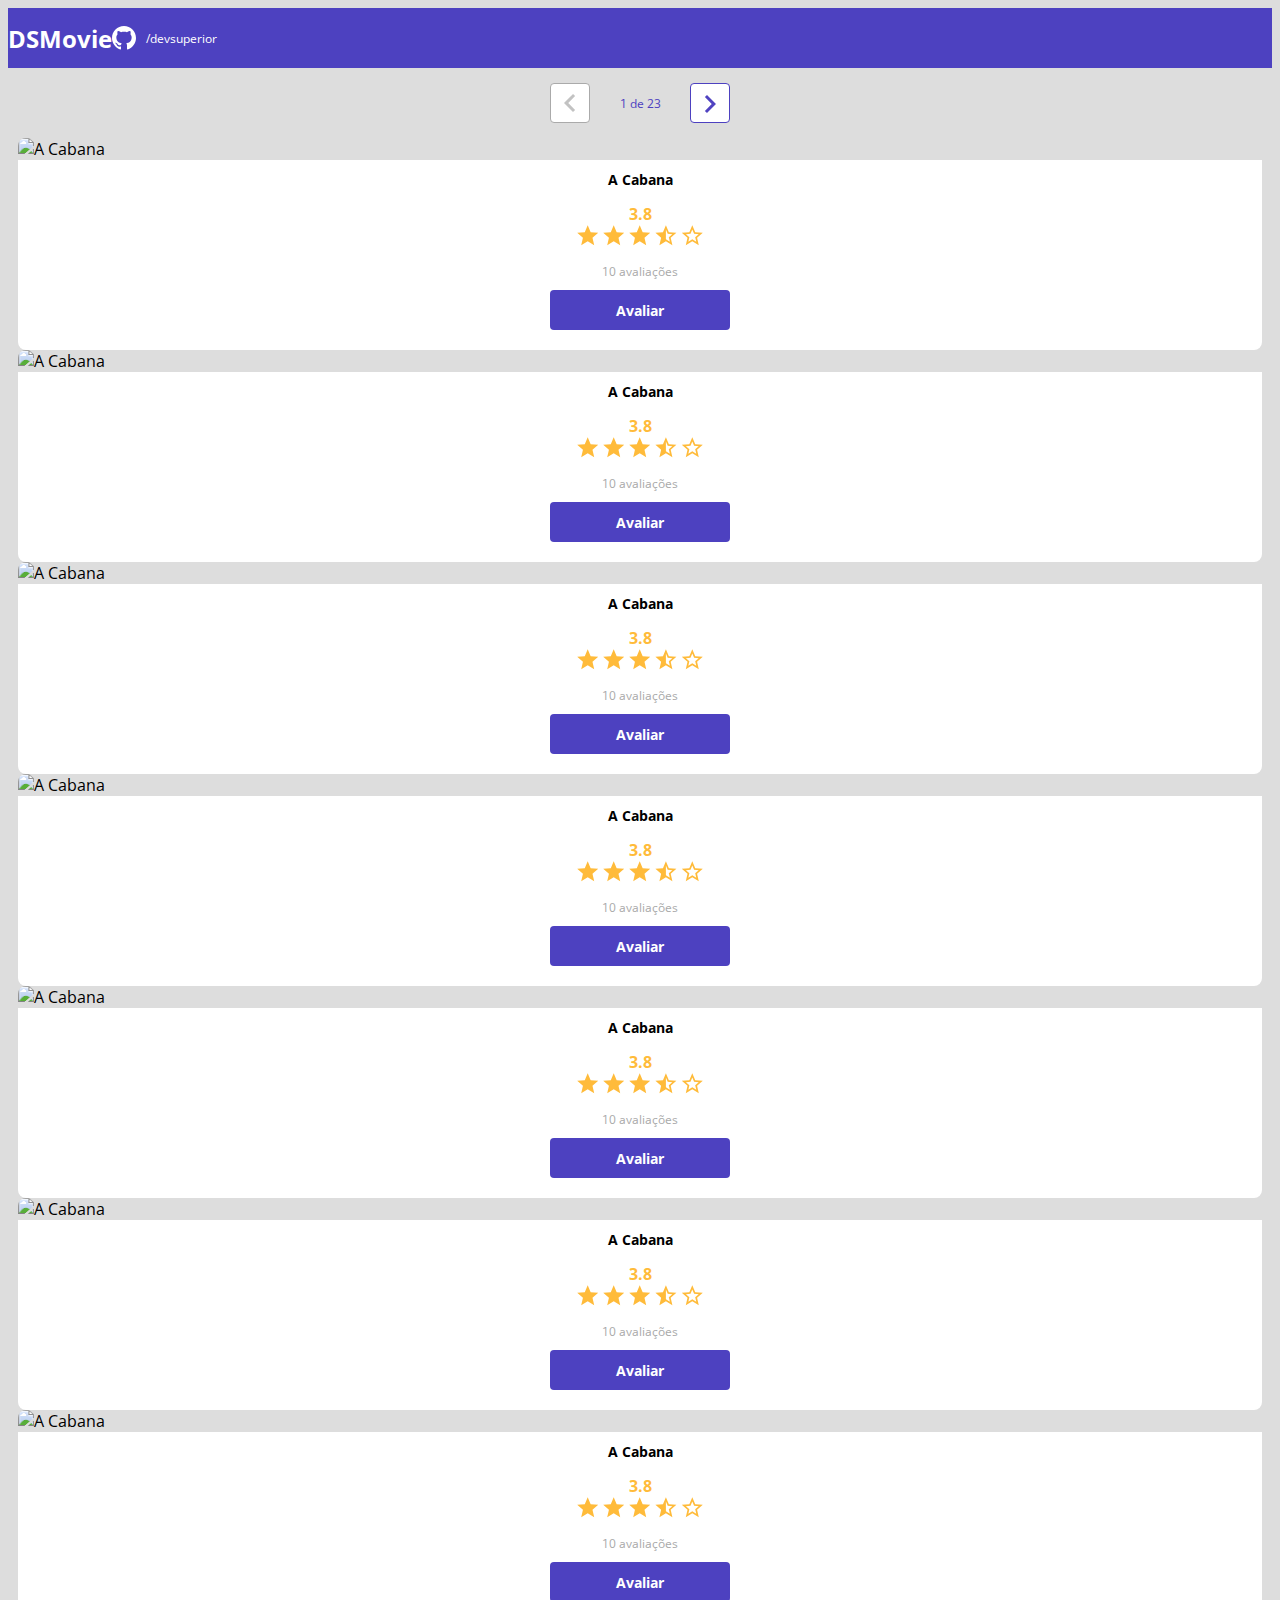
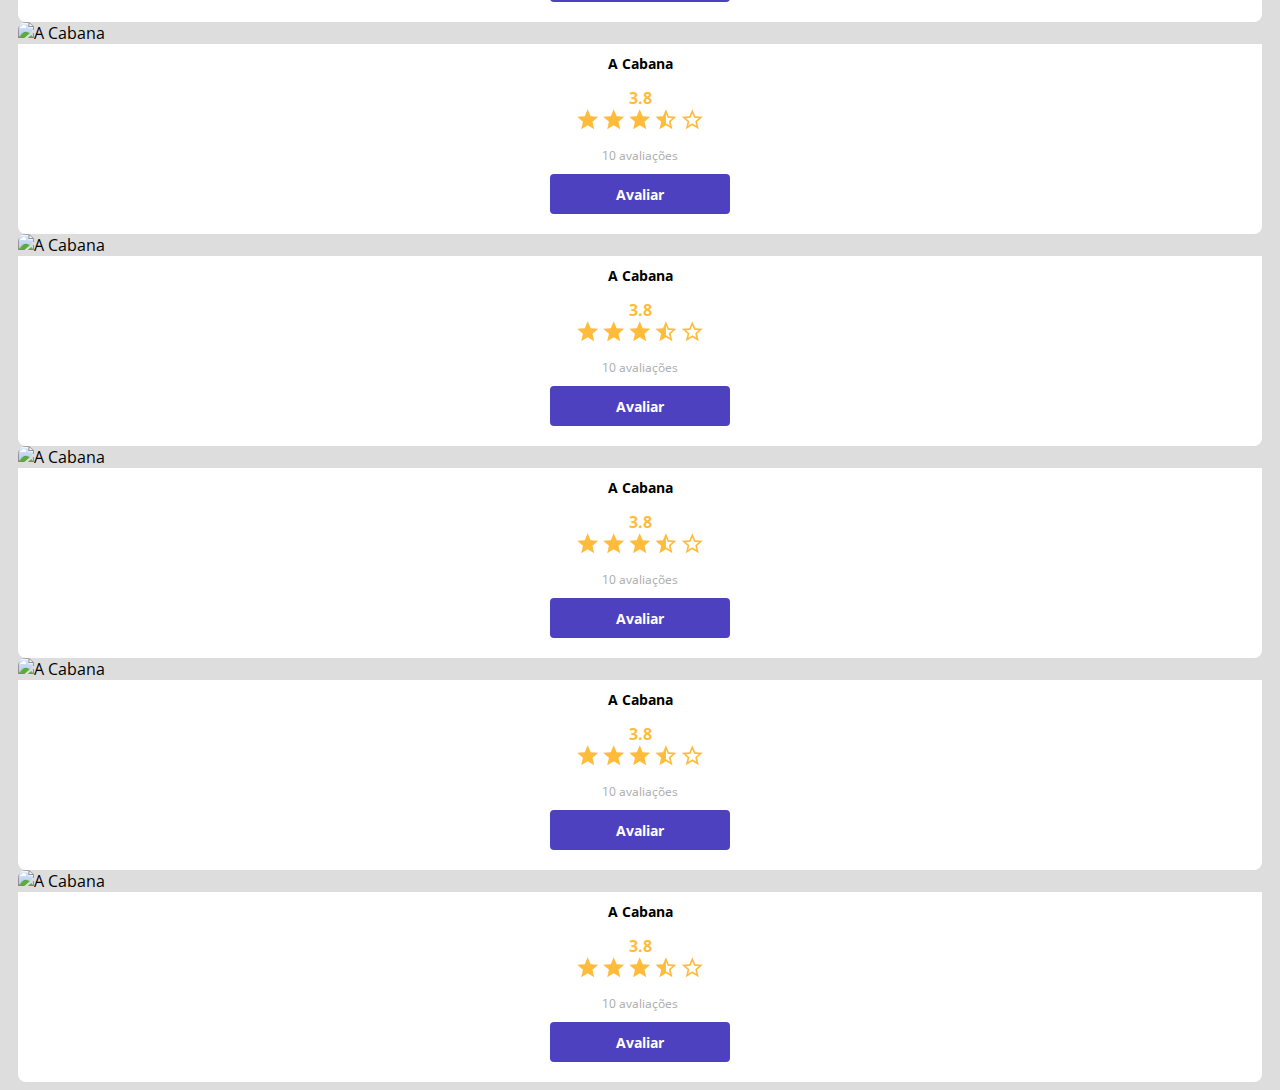
==== commit 1cb79191: "Componente de paginação" ====
--- a/index.html
+++ b/index.html
@@ -27,6 +27,21 @@
     <main>
         <section id="dsmovie-card-list" class="container">
 
+
+            <div class="dsmovie-pagination-container">
+                <div class="dsmovie-pagination-box">
+                    <button disabled>
+                        <img src="img/arrow.svg" alt="voltar">
+                    </button>
+                        <p>1 de 23</p>
+                    <button>
+                        <img class="dsmovie-flip-horizontal" src="img/arrow.svg" alt="proxima">
+                    </button>
+
+                </div>
+
+            </div>
+
             <div class="row">
 
                 <div class="col-sm-6 col-lg-4 col-xl-3 mb-3">
--- a/css/styles.css
+++ b/css/styles.css
@@ -61,7 +61,7 @@
 }
 
 #dsmovie-card-list {
-    padding: 40px 10px;
+    padding: 0 10px;
 }
 
 .dsmovie-card {
@@ -168,3 +168,50 @@
       align-items: center;
       justify-content: space-between;
   }
+
+  .dsmovie-pagination-container {
+      padding: 15px 0;
+      display: flex;
+      justify-content: center;
+}
+
+.dsmovie-pagination-box {
+    width: 180px;
+    display: flex;
+    justify-content: space-between;
+    align-items: center;
+}
+
+.dsmovie-pagination-box p {
+    margin: 0;
+    font-size: 12px;
+    color: var(--color-primary);
+    font-weight: 400;
+}
+
+.dsmovie-pagination-box button {
+    width: 40px;
+    height: 40px;
+    border: 1px solid var(--color-primary);
+    border-radius: 4px;
+    background-color: var(--white);
+    display: flex;
+    justify-content: center;
+    align-items: center;
+}
+
+.dsmovie-pagination-box button img {
+    filter: brightness(0) saturate(100%) invert(25%) sepia(79%) saturate(2302%) hue-rotate(237deg) brightness(79%) contrast(89%);
+}
+
+.dsmovie-pagination-box button:disabled {
+    border: 1px solid var(--text-light-gray);
+}
+
+.dsmovie-pagination-box button:disabled img {
+    filter: unset;
+}    
+
+.dsmovie-flip-horizontal {
+    transform: rotate(180deg);
+}